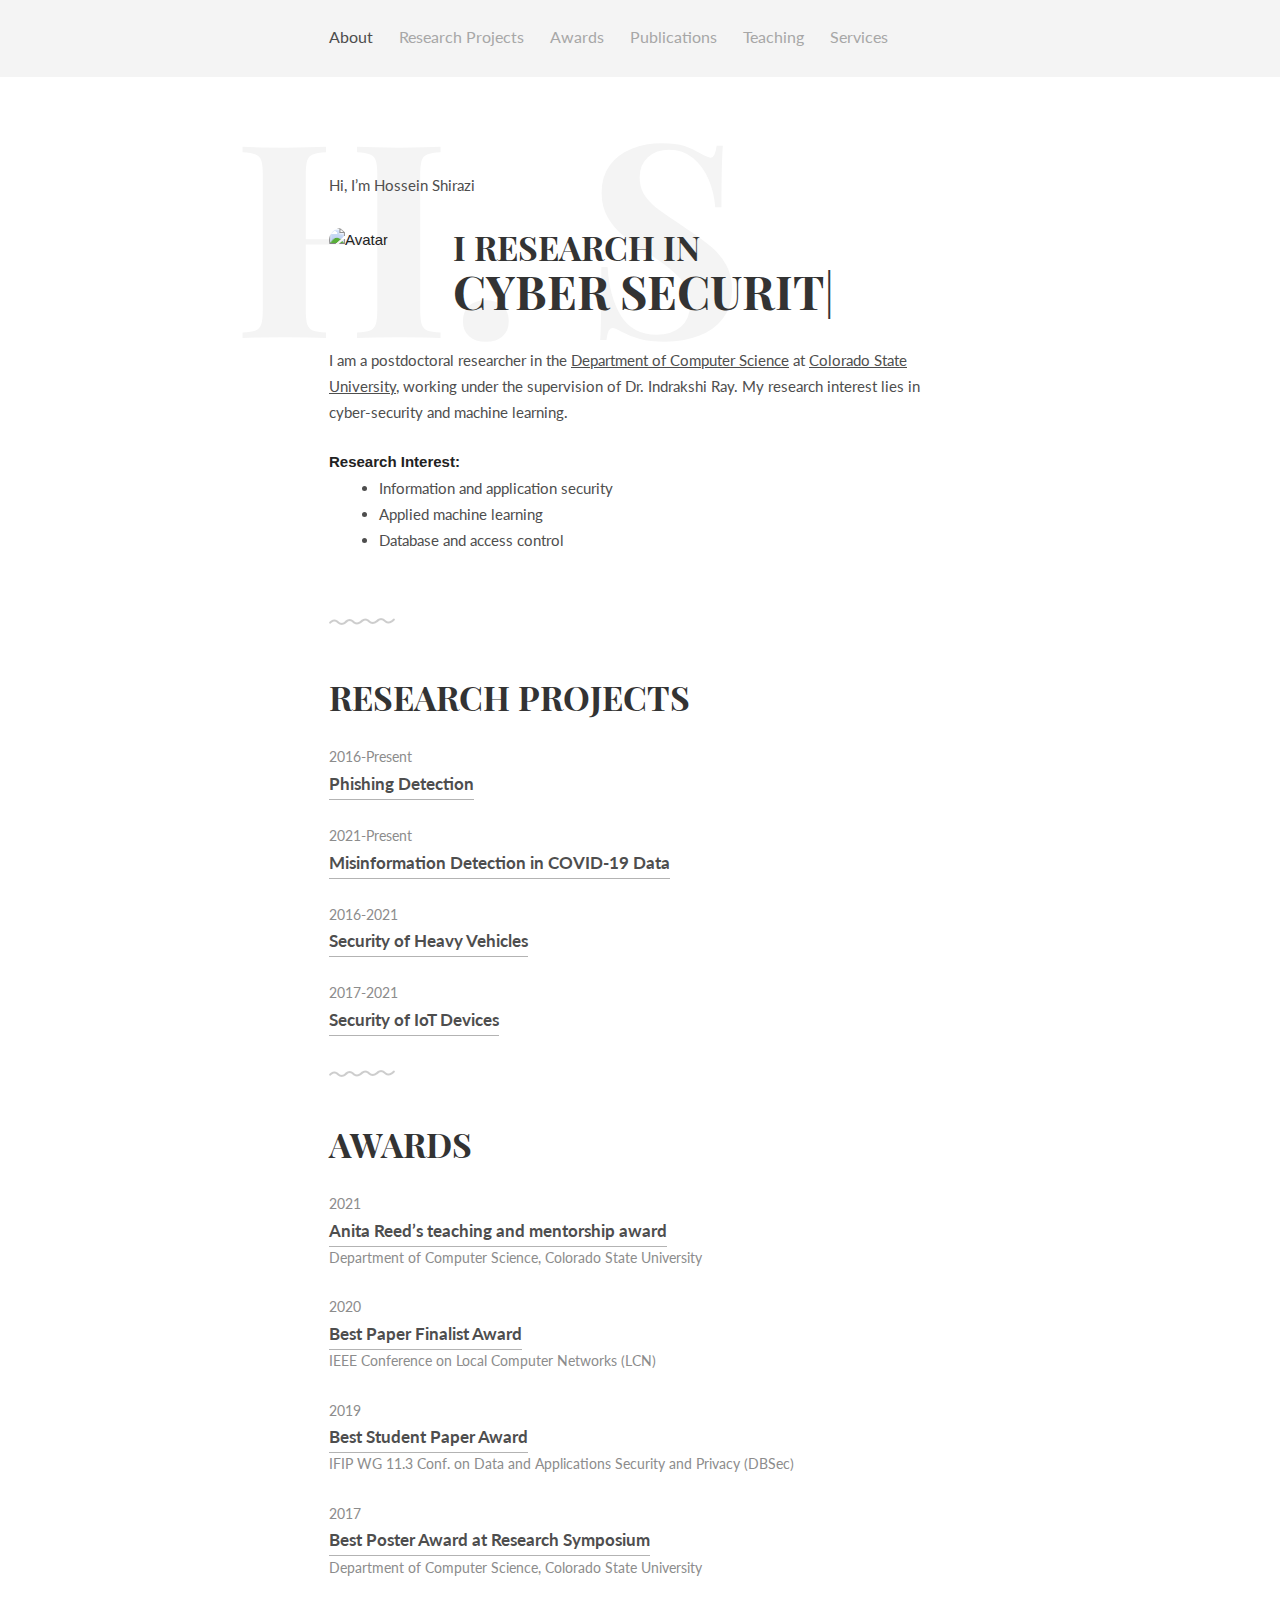
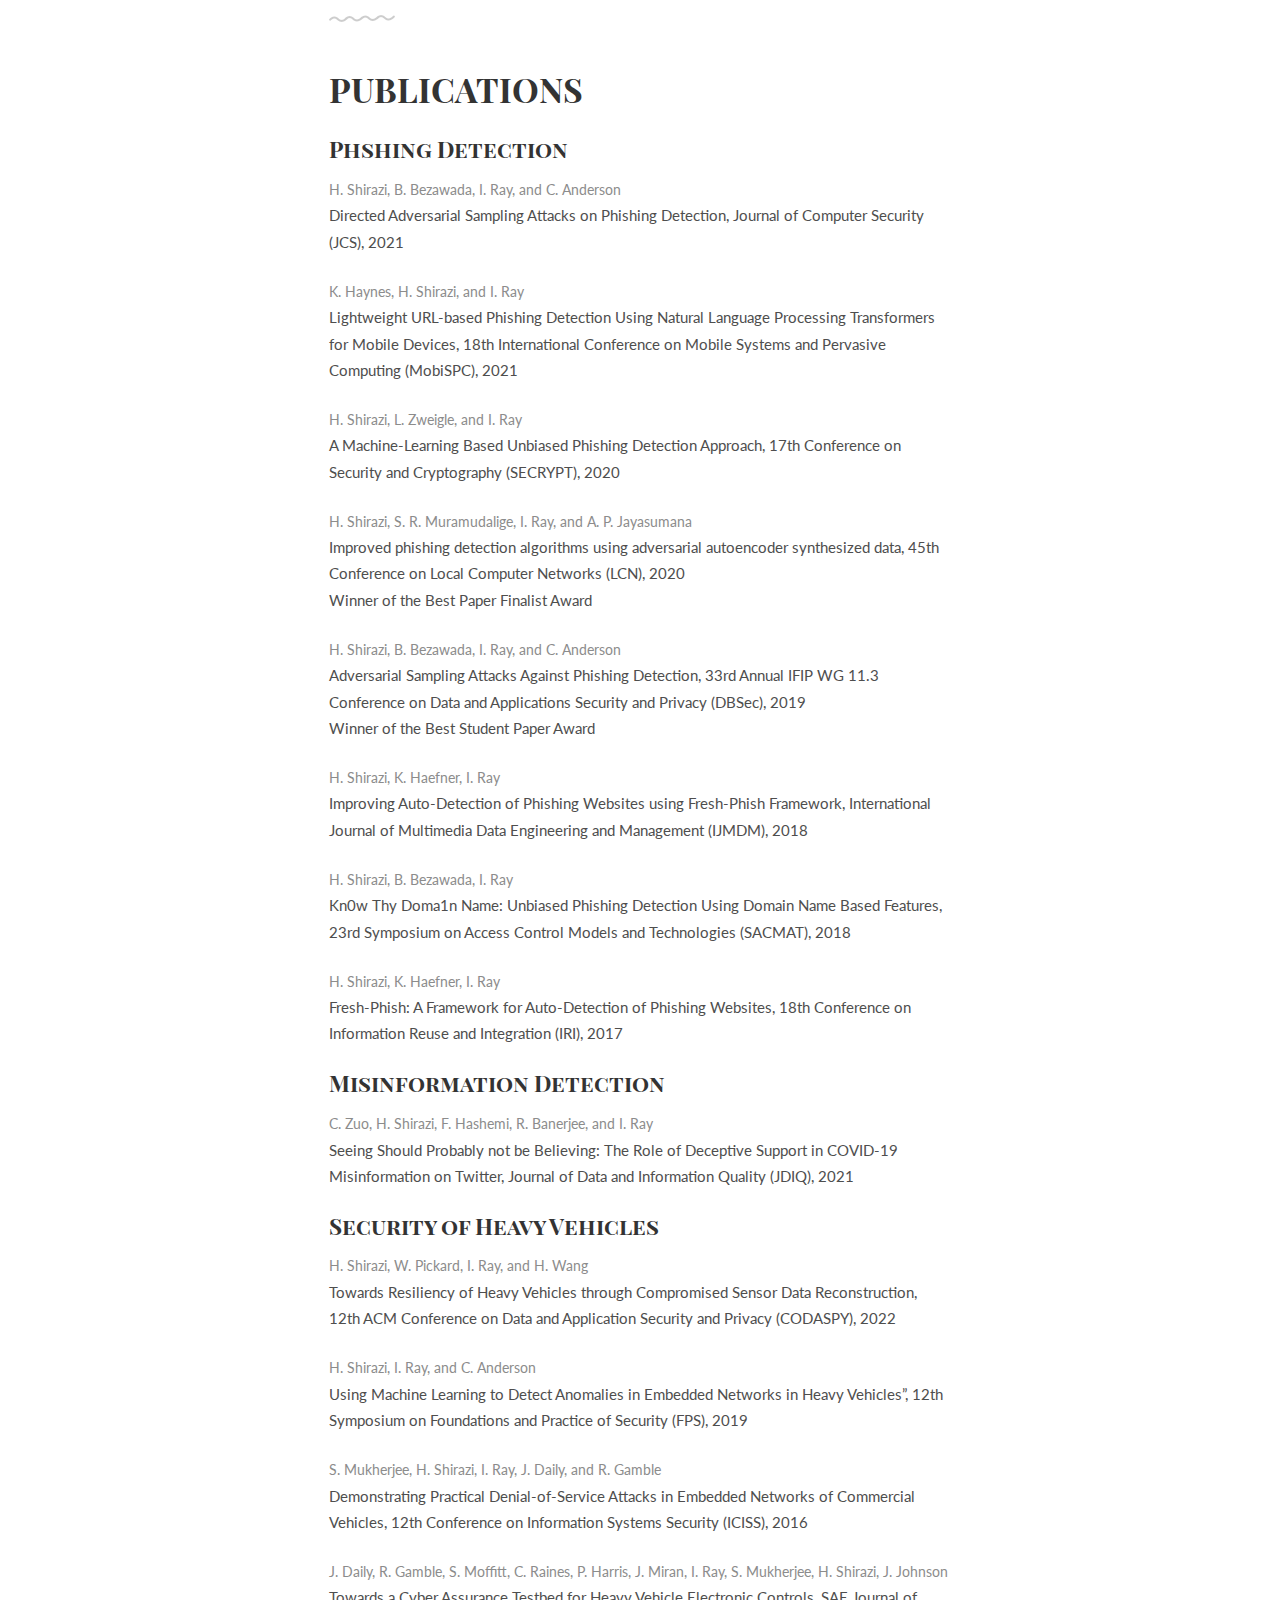
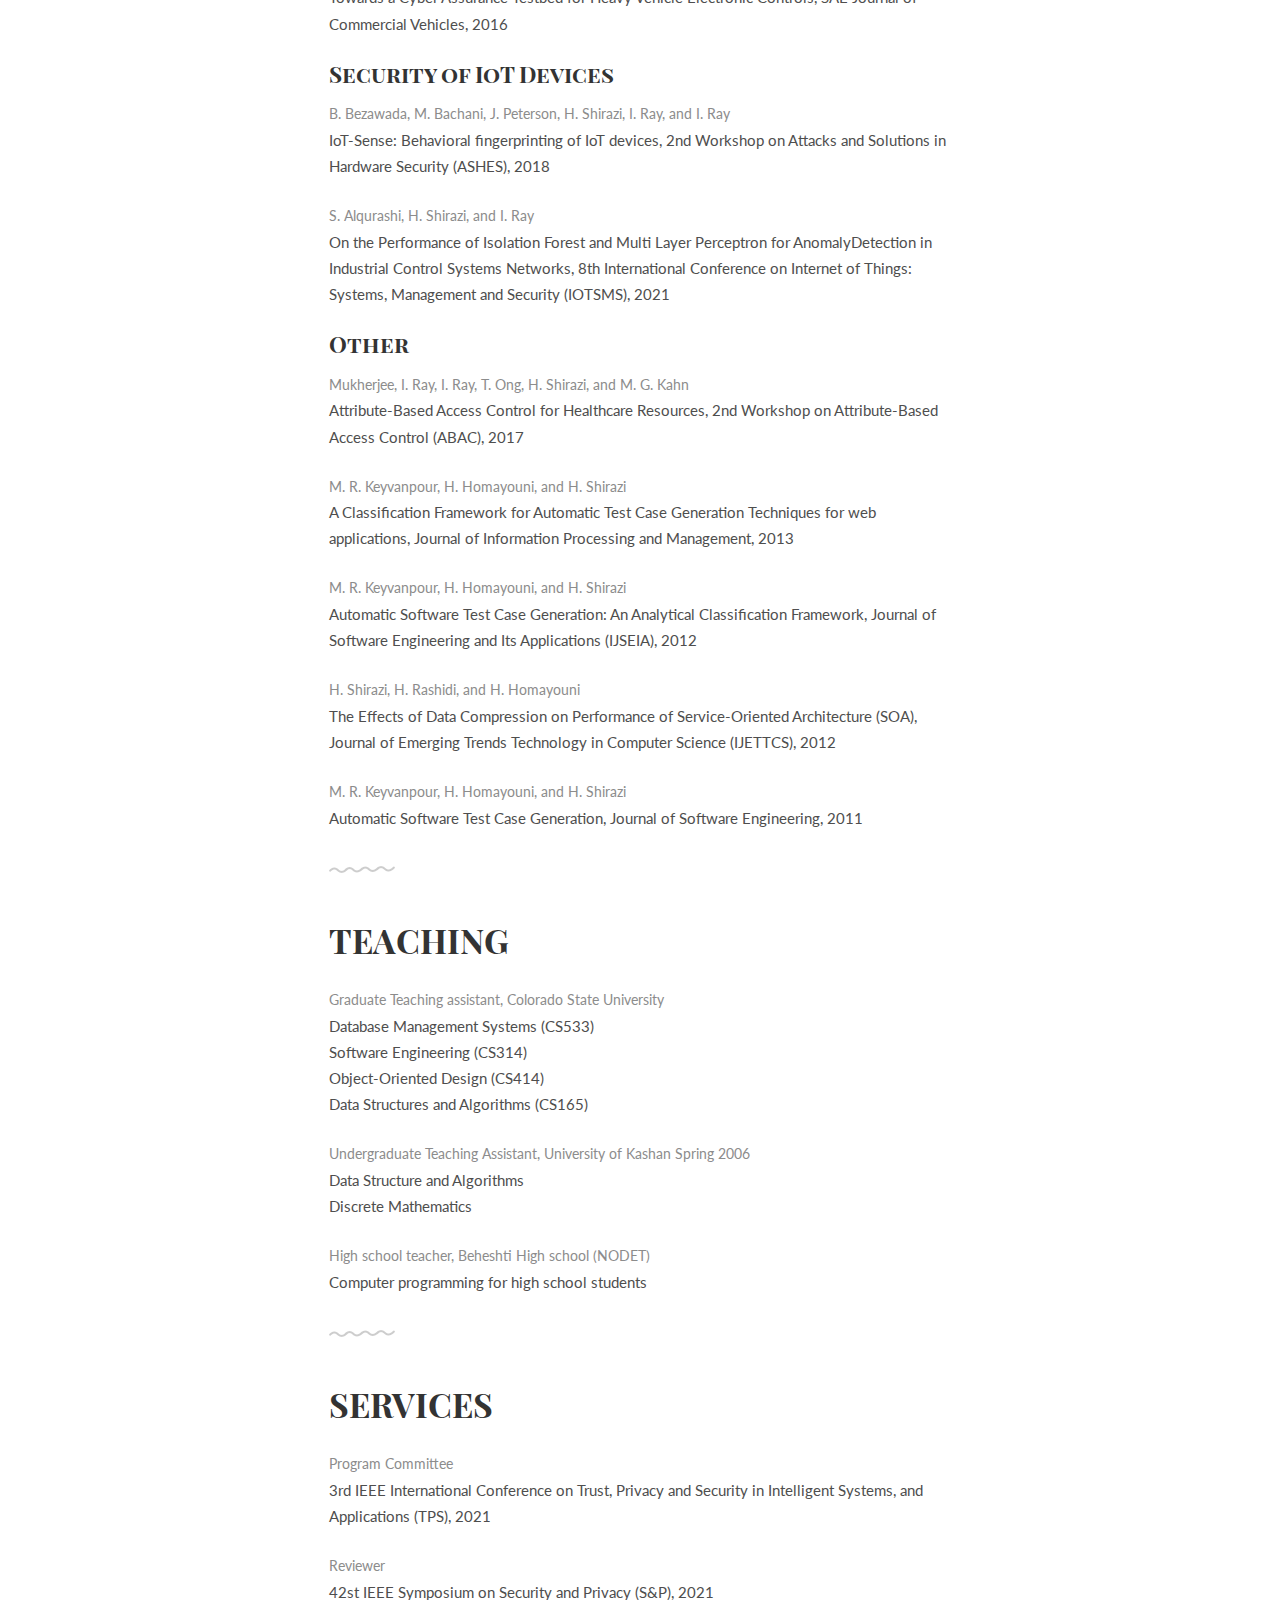
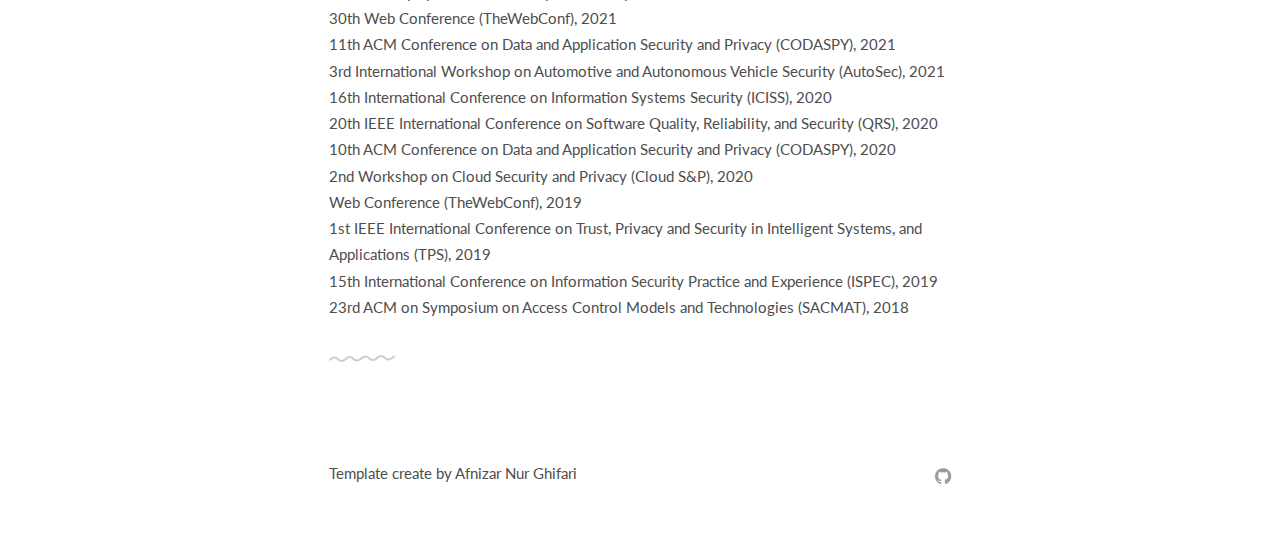
==== index.html @ 5364c08c "first commit" ====
<!DOCTYPE html>
<html>
<head>
    <title>Hossein Shirazi</title>
    <meta charset="utf-8" />
    <meta name="viewport" content="width=device-width, initial-scale=1">
    <meta name="description" content="Draco is free PSD &amp; HTML template by @afnizarnur">
    <meta name="author" content="">
    <meta name="viewport" content="width=device-width, initial-scale=1" />
    <link rel="stylesheet" href="css/kube.min.css" />
    <link rel="stylesheet" href="css/font-awesome.min.css" />
    <link rel="stylesheet" href="css/custom.min.css" />
    <link rel="shortcut icon" href="img/favicon.png" />
	<link href='https://fonts.googleapis.com/css?family=Playfair+Display+SC:700' rel='stylesheet' type='text/css'>
	<link href='https://fonts.googleapis.com/css?family=Lato:400,700' rel='stylesheet' type='text/css'>
	<style>
		.intro h1:before {
			/* Edit this with your name or anything else */
			content: 'H. S';
		}
	</style>
</head>
<body>
	<!-- Navigation -->
	<div class="main-nav">
		<div class="container">
			<header class="group top-nav">
				<div class="navigation-toggle" data-tools="navigation-toggle" data-target="#navbar-1">
				    <span class="logo">DRACO</span>
				</div>
			    <nav id="navbar-1" class="navbar item-nav">
				    <ul>
				        <li class="active"><a href="#about">About</a></li>
				        <li><a href="#research">Research Projects</a></li>
						<li><a href="#awards">Awards</a></li>
				        <li><a href="#publications">Publications</a></li>
						<li><a href="#teaching">Teaching</a></li>
				        <li><a href="#services">Services</a></li>
				    </ul>
				</nav>
			</header>
		</div>
	</div>

	<!-- Introduction -->
	<div class="intro section" id="about">
		<div class="container">
			<p>Hi, I’m Hossein Shirazi</p>
			<div class="units-row units-split wrap">
				<div class="unit-20">
					<img src="img/ava.jpg" alt="Avatar">
				</div>
				<div class="unit-80">
					<h1>I research in<br><span id="typed"></span></h1>
				</div>
				<p> I am a postdoctoral researcher in the <a href="https://compsci.colostate.edu/" target="_blank">Department of  Computer Science</a> at <a href="https://www.colostate.edu/" target="_blank">Colorado State University</a>, working under the supervision of Dr. Indrakshi Ray. My research interest lies in cyber-security and machine learning. </p>
				<b>Research Interest:  </b>
				<ul>
					<li>Information and application security</li>
					<li>Applied machine learning</li>
					<li>Database and access control</li>
				</ul>
			</div>
		</div>
	</div>
	
	<!-- Work Experience -->
	<div class="work section second" id="research">
		<div class="container">
			<h1>Research Projects</h1>
			<ul class="work-list">
				<li>2016-Present</li>
				<li><a>Phishing Detection</a></li>
			</ul>
			<ul class="work-list">
				<li>2021-Present</li>
				<li><a>Misinformation Detection in COVID-19 Data</a></li>
			</ul>
			<ul class="work-list">
				<li>2016-2021</li>
				<li><a>Security of Heavy Vehicles</a></li>
			</ul>
			<ul class="work-list">
				<li>2017-2021</li>
				<li><a>Security of IoT Devices</a></li>
			</ul>
		</div>
	</div>


	<!-- Work Experience -->
	<div class="work section second" id="awards">
		<div class="container">
		
			<h1>Awards</h1>
			<ul class="work-list">
				<li>2021</li>
				<li><a href="#">Anita Reed’s teaching and mentorship award</a></li>
				<li>Department of Computer Science, Colorado State University</li>
			</ul>
			<ul class="work-list">
				<li>2020</li>
				<li><a>Best Paper Finalist Award</a></li>
				<li>IEEE Conference on Local Computer Networks (LCN)</li>
			</ul>

			<ul class="work-list">
				<li>2019</li>
				<li><a>Best Student Paper Award</a></li>
				<li>IFIP WG 11.3 Conf. on Data and Applications Security and Privacy (DBSec)</li>
			</ul>
			<ul class="work-list">
				<li>2017</li>
				<li><a>Best Poster Award at Research Symposium</a></li>
				<li>Department of Computer Science, Colorado State University</li>
			</ul>
		</div>
	</div>

	<!-- Award & Achievements -->
	<div class="award section second" id="publications">
		<div class="container">
			<h1>Publications</h1>
			<h2>Phshing Detection</h2>
			<ul class="award-list list-flat">
			
			<ul class="award-list list-flat">
				<li>H. Shirazi, B. Bezawada, I. Ray, and C. Anderson</li>
				<li>Directed Adversarial Sampling Attacks on Phishing Detection, Journal of Computer Security (JCS), 2021</li>
			</ul>
			<p> </p>
			<ul class="award-list list-flat">
				<li>K. Haynes, H. Shirazi, and I. Ray</li>
				<li>Lightweight URL-based Phishing Detection Using Natural Language Processing Transformers for Mobile Devices, 18th International Conference on Mobile Systems and Pervasive Computing (MobiSPC), 2021</li>
			</ul>
			<p> </p>
			<ul class="award-list list-flat">
				<li>H. Shirazi, L. Zweigle, and I. Ray</li>
				<li>A Machine-Learning Based Unbiased Phishing Detection Approach, 17th Conference on Security and Cryptography (SECRYPT), 2020</li>
			</ul>
			<p> </p>
			<ul class="award-list list-flat">
				<li>H. Shirazi, S. R. Muramudalige, I. Ray, and A. P. Jayasumana</li>
				<li>Improved phishing detection algorithms using adversarial autoencoder synthesized data, 45th Conference on Local Computer Networks (LCN), 2020</li>
				<li>Winner of the Best Paper Finalist Award</li>
			</ul>
			<p> </p>
			<ul class="award-list list-flat">
				<li>H. Shirazi, B. Bezawada, I. Ray, and C. Anderson</li>
				<li>Adversarial Sampling Attacks Against Phishing Detection, 33rd Annual IFIP WG 11.3 Conference on Data and Applications Security and Privacy (DBSec), 2019</li>
				<li>Winner of the Best Student Paper Award<li>
			</ul>
			<p> </p>
			<ul class="award-list list-flat">
				<li>H. Shirazi, K. Haefner, I. Ray</li>
				<li>Improving Auto-Detection of Phishing Websites using Fresh-Phish Framework, International Journal of Multimedia Data Engineering and Management (IJMDM), 2018</li>
			</ul>
			<p> </p>
			
			<ul class="award-list list-flat">
				<li>H. Shirazi, B. Bezawada, I. Ray</li>
				<li>Kn0w Thy Doma1n Name: Unbiased Phishing Detection Using Domain Name Based Features, 23rd Symposium on Access Control Models and Technologies (SACMAT), 2018</li>
			</ul>
			<p> </p>
			
			<ul class="award-list list-flat">
				<li>H. Shirazi, K. Haefner, I. Ray</li>
				<li>Fresh-Phish: A Framework for Auto-Detection of Phishing Websites, 18th Conference on Information Reuse and Integration (IRI), 2017</li>
			</ul>
			
			
			<p></p>
			
			<h2>Misinformation Detection</h2>
			<ul class="award-list list-flat">
			
			<ul class="award-list list-flat">
				<li>C. Zuo, H. Shirazi, F. Hashemi, R. Banerjee, and I. Ray</li>
				<li>Seeing Should Probably not be Believing: The Role of Deceptive Support in COVID-19 Misinformation on Twitter, Journal of Data and Information Quality (JDIQ), 2021</li>
			</ul>
			
			
			<p></p>
			<h2>Security of Heavy Vehicles</h2>
			<ul class="award-list list-flat">
			
			<ul class="award-list list-flat">
				<li>H. Shirazi, W. Pickard, I. Ray, and H. Wang</li>
				<li>Towards Resiliency of Heavy Vehicles through Compromised Sensor Data Reconstruction, 12th ACM Conference on Data and Application Security and Privacy (CODASPY), 2022</li>
			</ul>
			<p></p>
			<ul class="award-list list-flat">
				<li>H. Shirazi, I. Ray, and C. Anderson</li>
				<li>Using Machine Learning to Detect Anomalies in Embedded Networks in Heavy Vehicles”, 12th Symposium on Foundations and Practice of Security (FPS), 2019</li>
			</ul>
			<p></p>
			<ul class="award-list list-flat">
				<li>S. Mukherjee, H. Shirazi, I. Ray, J. Daily, and R. Gamble</li>
				<li>Demonstrating Practical Denial-of-Service Attacks in Embedded Networks of Commercial Vehicles, 12th Conference on Information Systems Security (ICISS), 2016</li>
			</ul>
			<p></p>
			<ul class="award-list list-flat">
				<li>J. Daily, R. Gamble, S. Moffitt, C. Raines, P. Harris, J. Miran, I. Ray, S. Mukherjee, H. Shirazi, J. Johnson</li>
				<li>Towards a Cyber Assurance Testbed for Heavy Vehicle Electronic Controls, SAE Journal of Commercial Vehicles, 2016</li>
			</ul>
			
			<p></p>
			<h2>Security of IoT Devices</h2>
			<ul class="award-list list-flat">
			
			<ul class="award-list list-flat">
				<li>B. Bezawada, M. Bachani, J. Peterson, H. Shirazi, I. Ray, and I. Ray</li>
				<li>IoT-Sense: Behavioral fingerprinting of IoT devices, 2nd Workshop on Attacks and Solutions in Hardware Security (ASHES), 2018</li>
			</ul>
			<p></p>
			
			
			<ul class="award-list list-flat">
				<li>S. Alqurashi, H. Shirazi, and I. Ray</li>
				<li>On the Performance of Isolation Forest and Multi Layer Perceptron for AnomalyDetection in Industrial Control Systems Networks, 8th International Conference on Internet of Things: Systems, Management and Security (IOTSMS), 2021</li>
			</ul>
			<p></p>
			
			
			
			<p></p>
			<h2>Other</h2> 
			
			<ul class="award-list list-flat">
				<li>Mukherjee, I. Ray, I. Ray, T. Ong, H. Shirazi, and M. G. Kahn</li>
				<li>Attribute-Based Access Control for Healthcare Resources, 2nd Workshop on Attribute-Based Access Control (ABAC), 2017</li>
			</ul>
			<p></p>
			

			<ul class="award-list list-flat">
				<li>M. R. Keyvanpour, H. Homayouni, and H. Shirazi</li>
				<li>A Classification Framework for Automatic Test Case Generation Techniques for web applications, Journal of Information Processing and Management, 2013</li>
			</ul>
			<p></p>
			
			<ul class="award-list list-flat">
				<li>M. R. Keyvanpour, H. Homayouni, and H. Shirazi</li>
				<li>Automatic Software Test Case Generation: An Analytical Classification Framework, Journal of Software Engineering and Its Applications (IJSEIA), 2012</li>
			</ul>
			<p></p>
			
			
			<ul class="award-list list-flat">
				<li>H. Shirazi, H. Rashidi, and H. Homayouni</li>
				<li>The Effects of Data Compression on Performance of Service-Oriented Architecture (SOA), Journal of Emerging Trends Technology in Computer Science (IJETTCS), 2012</li>
			</ul>
			<p></p>
			
			
			<ul class="award-list list-flat">
				<li>M. R. Keyvanpour, H. Homayouni, and H. Shirazi</li></li>
				<li>Automatic Software Test Case Generation, Journal of Software Engineering, 2011</li>
			</ul>
		
			
		</div>
	</div>
	
	
	<!-- Teaching -->
	<div class="skills section second" id="teaching">
		<div class="container">
			<h1>Teaching</h1>
			<ul class="skill-list list-flat">
				<li>Graduate Teaching assistant, Colorado State University </li>
				<li>Database Management Systems (CS533)</li>
				<li>Software Engineering (CS314)</li>
				<li>Object-Oriented Design (CS414)</li>
				<li>Data Structures and Algorithms (CS165)</li>

				
			</ul>
			<ul class="skill-list list-flat">
				<li>Undergraduate Teaching Assistant, University of Kashan Spring 2006 </li>
				<li>Data Structure and Algorithms </li>
				<li>Discrete Mathematics</li>
			</ul>
			
			<ul class="skill-list list-flat">
				<li>High school teacher, Beheshti High school (NODET) </li>
				<li>Computer programming for high school students</li>
			</ul>
		</div>
	</div>
	
	
	<!-- Teaching -->
	<div class="skills section second" id="services">
		<div class="container">
		
			<h1>Services</h1>
			<ul class="skill-list list-flat">
				<li>Program Committee</li>
				<li>3rd IEEE International Conference on Trust, Privacy and Security in Intelligent Systems, and Applications (TPS), 2021</li>
			</ul>
			
			<ul class="skill-list list-flat">
				<li> Reviewer </li>
				<li>42st IEEE Symposium on Security and Privacy (S&P), 2021</li>
				<li>30th Web Conference (TheWebConf), 2021</li>
				<li>11th ACM Conference on Data and Application Security and Privacy (CODASPY), 2021</li>
				<li>3rd International Workshop on Automotive and Autonomous Vehicle Security (AutoSec), 2021</li>
				<li>16th International Conference on Information Systems Security (ICISS), 2020</li>
				<li>20th IEEE International Conference on Software Quality, Reliability, and Security (QRS), 2020</li>
				<li>10th ACM Conference on Data and Application Security and Privacy (CODASPY), 2020</li>
				<li>2nd Workshop on Cloud Security and Privacy (Cloud S&P), 2020</li>
				<li>Web Conference (TheWebConf), 2019</li>
				<li>1st IEEE International Conference on Trust, Privacy and Security in Intelligent Systems, and Applications (TPS), 2019</li>
				<li>15th International Conference on Information Security Practice and Experience (ISPEC), 2019</li>
				<li>23rd ACM on Symposium on Access Control Models and Technologies (SACMAT), 2018</li>
			</ul>
			
		</div>
	</div>



	<footer>
		<div class="container">
			<div class="units-row">
			    <div class="unit-50">
			    	<p>Template create by Afnizar Nur Ghifari</p>
			    </div>
			    <div class="unit-50">
					<ul class="social list-flat right">
						<li><a href="https://github.com/afnizarnur/draco"><i class="fa fa-github"></i></a></li>
					</ul>
			    </div>
				

			</div>
			
		</div>
	</footer>

	<!-- Javascript -->
	<script src="js/jquery.min.js"></script>
	<script src="js/typed.min.js"></script>
    <script src="js/kube.min.js"></script>
    <script src="js/site.js"></script>
    <script>
		function newTyped(){}$(function(){$("#typed").typed({
		// Change to edit type effect
		strings: ["Cyber Security", "Deep Learning"],

		typeSpeed:10,backDelay:700,contentType:"html",loop:!0,resetCallback:function(){newTyped()}}),$(".reset").click(function(){$("#typed").typed("reset")})});
    </script>
</body>
</html>
---- css/kube.min.css ----
*,*:before,*:after{-webkit-box-sizing:border-box;-moz-box-sizing:border-box;box-sizing:border-box}html{font-family:sans-serif;-ms-text-size-adjust:100%;-webkit-text-size-adjust:100%}html,body,div,span,object,iframe,p,blockquote,pre,a,abbr,acronym,address,big,cite,code,del,dfn,em,img,ins,kbd,q,s,samp,small,strike,strong,sub,sup,tt,var,b,u,i,center,dl,dt,dd,ol,ul,li,fieldset,form,label,legend,table,caption,tbody,tfoot,thead,tr,th,td,article,aside,canvas,details,embed,figure,figcaption,footer,header,hgroup,menu,nav,output,ruby,section,summary,time,mark,audio,video,h1,h2,h3,h4,h5,h6{margin:0;padding:0;border:0;outline:0;font-size:100%;vertical-align:baseline;background:transparent}a:active,a:hover{outline:0}article,aside,details,figcaption,figure,footer,header,hgroup,main,nav,section,embed,object,iframe,audio,video,canvas,progress,meter,output,textarea{display:block}audio:not([controls]){display:none;height:0}blockquote,q{quotes:none}blockquote p:before,blockquote p:after,q:before,q:after{content:'';content:none}table{border-collapse:collapse;border-spacing:0}caption,th,td{text-align:left;vertical-align:top}thead th,thead td{font-weight:bold;vertical-align:bottom}a img,th img,td img{vertical-align:top}button,input,select,textarea{margin:0}textarea{overflow:auto;vertical-align:top;resize:vertical}button{width:auto;overflow:visible}input[type="reset"],input[type="submit"],input[type="file"],input[type="radio"],input[type="checkbox"],select,button{cursor:pointer}input[type="radio"],input[type="checkbox"]{font-size:110%;position:relative;top:-1px;margin-right:3px}input[type="search"]{-webkit-appearance:textfield}input[type="search"]::-webkit-search-decoration,input[type="search"]::-webkit-search-cancel-button{-webkit-appearance:none}hr{display:block;height:1px;border:0;border-top:1px solid #ddd}img,video,audio,embed,object{max-width:100%}img,video,embed,object{height:auto}embed,object{height:100%}img{vertical-align:middle;-ms-interpolation-mode:bicubic}body{font-family:"Helvetica Neue",Helvetica,Tahoma,sans-serif;font-size:.9375em;line-height:1.65em;background:#fff;color:#222}a{color:#134da5}a:focus,a:hover{color:#de2c3b}h1,h2,h3,h4,h5,h6,.h1,.h2,.h3,.h4,.h5,.h6{font-family:"Helvetica Neue",Helvetica,Tahoma,sans-serif;font-weight:bold;color:#000;text-rendering:optimizeLegibility;margin:0 0 .5em 0}h1,.h1,h2,.h2{line-height:1.1}h3,.h3,h4,.h4{line-height:1.3}h1,.h1{font-size:2.25em}h2,.h2{font-size:1.5em;margin-bottom:.7em}h3,.h3{font-size:1.3125em}h4,.h4{font-size:1.125em}h5,.h5{font-size:1em}h6,.h6{font-size:.75em;text-transform:uppercase}.lead{font-size:1.3125em;line-height:1.5;margin-bottom:1.0999999999999999em}p,ul,ol,dl,dd,dt,blockquote,td,th{line-height:1.65em}ul,ol,ul ul,ol ol,ul ol,ol ul{margin:0 0 0 3.3em}ul li,ol li{text-align:left}ol ol li{list-style-type:lower-alpha}ol ol ol li{list-style-type:lower-roman}p,ul,ol,dl,blockquote,hr,pre,table,form,fieldset,figure,address{margin-bottom:1.65em}blockquote{position:relative;font-style:italic;font-size:1.125em;margin-left:2.4749999999999996em;padding-left:1.65em;border-left:2px solid #ddd}blockquote p{margin-bottom:.5em}blockquote small,cite{color:rgba(0,0,0,0.4);font-style:italic}small,blockquote cite{font-size:12.75px;line-height:1}address{font-style:normal}dl dt{font-weight:bold}dd{margin-left:1.65em}s,del{text-decoration:line-through}abbr[title],dfn[title]{border-bottom:1px dotted #0f0f0f;cursor:help}strong,b{font-weight:bold}em,i{font-style:italic}sub,sup{font-size:11.25px;line-height:0;position:relative}sup{top:-0.5em}sub{bottom:-0.25em}figcaption{margin:.3em 0;font-size:12.75px;font-style:italic}ins,u{text-decoration:underline}mark{background-color:#ffc800;color:#0f0f0f;text-decoration:none}pre,code,kbd,samp,var,output{font-size:90%;font-style:normal;font-family:Menlo,Monaco,Consolas,"Courier New",monospace}pre{margin-top:1.65em;font-size:100%;line-height:1.5;color:#222;overflow:auto}code,samp,kbd{padding:3px 6px 2px 6px;display:inline-block;line-height:1;border-radius:2px}code{background:#f4f4f4;border:1px solid #d4d4d4}pre code{font-size:100%;border:0;padding:0;background:0;line-height:1.65em}var{color:rgba(0,0,0,0.5)}samp{background:#d3e3fb;border:1px solid #b2cef8}kbd{background:#0f0f0f;color:rgba(255,255,255,0.85);white-space:nowrap}button:active,button:focus{outline:0}textarea,select{font-family:"Helvetica Neue",Helvetica,Tahoma,sans-serif;font-size:1em;box-shadow:none}textarea,select[multiple],select[multiple="multiple"]{padding:.3em .35em;line-height:1.35em;width:100%}input[type="text"],input[type="password"],input[type="email"],input[type="url"],input[type="phone"],input[type="tel"],input[type="number"],input[type="datetime"],input[type="date"],input[type="month"],input[type="color"],input[type="time"],input[type="search"],input[type="datetime-local"]{font-family:"Helvetica Neue",Helvetica,Tahoma,sans-serif;font-size:1em;box-shadow:none;padding:.3em .35em;line-height:1.65em;border-radius:0;outline:0}select[multiple],select[multiple="multiple"],textarea,input[type="text"],input[type="password"],input[type="email"],input[type="url"],input[type="phone"],input[type="tel"],input[type="number"],input[type="datetime"],input[type="date"],input[type="month"],input[type="color"],input[type="time"],input[type="search"],input[type="datetime-local"]{background:#fff;border:1px solid #ccc;position:relative;z-index:2;-webkit-appearance:none}textarea[disabled],input[type="text"][disabled],input[type="password"][disabled],input[type="email"][disabled],input[type="url"][disabled],input[type="phone"][disabled],input[type="tel"][disabled],input[type="number"][disabled],input[type="datetime"][disabled],input[type="date"][disabled],input[type="month"][disabled],input[type="color"][disabled],input[type="time"][disabled],input[type="search"][disabled],input[type="datetime-local"][disabled]{resize:none;color:rgba(0,0,0,0.5)}select[disabled],input[type="checkbox"][disabled],input[type="radio"][disabled]{cursor:default}input::-moz-focus-inner,button::-moz-focus-inner{border:0;padding:0}input[type="range"]{position:relative;top:3px}select{margin-bottom:0!important}fieldset{padding:1.65em;margin-bottom:1.65em;border:1px solid #ccc}fieldset *:last-child{margin-bottom:0!important}legend{font-weight:bold;padding:0 1em;margin-left:-1em}table{max-width:100%;width:100%;empty-cells:show}table caption{text-transform:uppercase;padding:0 1.0999999999999999em;color:rgba(0,0,0,0.4);font-size:12.75px}table th,table td{border-bottom:1px solid #eee;padding:.825em 1.0999999999999999em}table tfoot th,table tfoot td{color:rgba(0,0,0,0.4)}.units-container:after,.units-row:after{content:"";display:table;clear:both}.units-container:after,.units-row:after{content:"";display:table;clear:both}.units-container{padding-top:1px;margin-top:-1px}.units-row{margin-bottom:1.65em}.width-100,.unit-100{width:100%}.width-90,.unit-90{width:90%}.width-80,.unit-80{width:80%}.width-75,.unit-75{width:75%}.width-70,.unit-70{width:70%}.width-66,.unit-66{width:66.6%}.width-65,.unit-65{width:65%}.width-60,.unit-60{width:60%}.width-50,.unit-50{width:50%}.width-40,.unit-40{width:40%}.width-35,.unit-35{width:35%}.width-33,.unit-33{width:33.3%}.width-30,.unit-30{width:30%}.width-25,.unit-25{width:25%}.width-20,.unit-20{width:20%}.width-10,.unit-10{width:10%}.units-row .unit-90,.units-row .unit-80,.units-row .unit-75,.units-row .unit-70,.units-row .unit-66,.units-row .unit-65,.units-row .unit-60,.units-row .unit-50,.units-row .unit-40,.units-row .unit-35,.units-row .unit-33,.units-row .unit-30,.units-row .unit-25,.units-row .unit-20,.units-row .unit-10{float:left;margin-left:3%}.units-row .unit-90:first-child,.units-row .unit-80:first-child,.units-row .unit-75:first-child,.units-row .unit-70:first-child,.units-row .unit-66:first-child,.units-row .unit-65:first-child,.units-row .unit-60:first-child,.units-row .unit-50:first-child,.units-row .unit-40:first-child,.units-row .unit-35:first-child,.units-row .unit-33:first-child,.units-row .unit-30:first-child,.units-row .unit-25:first-child,.units-row .unit-20:first-child,.units-row .unit-10:first-child{margin-left:0}.units-row .unit-90{width:89.7%}.units-row .unit-80{width:79.4%}.units-row .unit-75{width:74.25%}.units-row .unit-70{width:69.1%}.units-row .unit-66{width:65.66666666666666%}.units-row .unit-65{width:65.66666666666666%}.units-row .unit-60{width:58.800000000000004%}.units-row .unit-50{width:48.5%}.units-row .unit-40{width:38.2%}.units-row .unit-35{width:31.333333333333332%}.units-row .unit-33{width:31.333333333333332%}.units-row .unit-30{width:27.9%}.units-row .unit-25{width:22.75%}.units-row .unit-20{width:17.6%}.units-row .unit-10{width:7.3%}.unit-push-90,.unit-push-80,.unit-push-75,.unit-push-70,.unit-push-66,.unit-push-65,.unit-push-60,.unit-push-50,.unit-push-40,.unit-push-35,.unit-push-33,.unit-push-30,.unit-push-25,.unit-push-20,.unit-push-10{position:relative}.unit-push-90{left:92.7%}.unit-push-80{left:82.4%}.unit-push-75{left:77.25%}.unit-push-70{left:72.1%}.unit-push-66{left:68.66666666666666%}.unit-push-65{left:68.66666666666666%}.unit-push-60{left:61.800000000000004%}.unit-push-50{left:51.5%}.unit-push-40{left:41.2%}.unit-push-35{left:34.33333333333333%}.unit-push-33{left:34.33333333333333%}.unit-push-30{left:30.9%}.unit-push-25{left:25.75%}.unit-push-20{left:20.6%}.unit-push-10{left:10.3%}.units-row .unit-push-right{float:right}.units-row .unit-role-right{margin-left:3%;float:right}.units-row .unit-role-left{margin-left:0}.centered,.unit-centered{float:none!important;margin:0 auto!important}.unit-padding{padding:1.65em}.units-padding .unit-100,.units-padding .unit-90,.units-padding .unit-80,.units-padding .unit-75,.units-padding .unit-70,.units-padding .unit-66,.units-padding .unit-65,.units-padding .unit-60,.units-padding .unit-50,.units-padding .unit-40,.units-padding .unit-35,.units-padding .unit-33,.units-padding .unit-30,.units-padding .unit-25,.units-padding .unit-20,.units-padding .unit-10{padding:1.65em}.units-split .unit-90,.units-split .unit-80,.units-split .unit-75,.units-split .unit-70,.units-split .unit-66,.units-split .unit-65,.units-split .unit-60,.units-split .unit-50,.units-split .unit-40,.units-split .unit-35,.units-split .unit-33,.units-split .unit-30,.units-split .unit-25,.units-split .unit-20,.units-split .unit-10{margin-left:0}.units-split .unit-90{width:90%}.units-split .unit-80{width:80%}.units-split .unit-75{width:75%}.units-split .unit-70{width:70%}.units-split .unit-66{width:66.6%}.units-split .unit-65{width:65%}.units-split .unit-60{width:60%}.units-split .unit-50{width:50%}.units-split .unit-40{width:40%}.units-split .unit-35{width:35%}.units-split .unit-33{width:33.3%}.units-split .unit-30{width:30%}.units-split .unit-25{width:25%}.units-split .unit-20{width:20%}.units-split .unit-10{width:10%}.blocks-2,.blocks-3,.blocks-4,.blocks-5,.blocks-6{padding-left:0;list-style:none;margin-left:-3%}.blocks-2:after,.blocks-3:after,.blocks-4:after,.blocks-5:after,.blocks-6:after{content:"";display:table;clear:both}.blocks-2:after,.blocks-3:after,.blocks-4:after,.blocks-5:after,.blocks-6:after{content:"";display:table;clear:both}.blocks-2>li,.blocks-3>li,.blocks-4>li,.blocks-5>li,.blocks-6>li{height:auto;float:left;margin-bottom:1.65em;margin-left:3%}.blocks-2>li ul,.blocks-3>li ul,.blocks-4>li ul,.blocks-5>li ul,.blocks-6>li ul{list-style-type:disc}.blocks-2>li ul ul,.blocks-3>li ul ul,.blocks-4>li ul ul,.blocks-5>li ul ul,.blocks-6>li ul ul{list-style-type:circle}.blocks-2>li li,.blocks-3>li li,.blocks-4>li li,.blocks-5>li li,.blocks-6>li li{float:none;margin:0}.blocks-2>li{width:47%}.blocks-3>li{width:30.333333333333332%}.blocks-4>li{width:22%}.blocks-5>li{width:17%}.blocks-6>li{width:13.666666666666666%}.block-first{clear:both}table.table-bordered td,table.table-bordered th{border:1px solid #eee}table.table-simple td,table.table-simple th,table.table-simple caption{border:0;padding-left:0}table.table-flat td,table.table-flat th,table.table-flat caption{border:0;padding:0}table.table-stroked td,table.table-stroked th{border-bottom:1px solid #eee}table.table-stripped tbody tr:nth-child(odd) td{background:#f8f8f8}table.table-hovered tbody tr:hover td{background-color:#f4f4f4}.table-container{width:100%;overflow:auto;margin-bottom:1.65em}.table-container table{margin-bottom:0}.table-container::-webkit-scrollbar{-webkit-appearance:none;width:14px;height:14px}.table-container::-webkit-scrollbar-thumb{border-radius:8px;border:3px solid #fff;background-color:rgba(0,0,0,0.3)}.forms .btn,.forms input[type="submit"].btn,.forms button,.forms input[type="submit"],.forms input[type="reset"]{padding:.3625em 1.3em}.forms .btn-outline{padding:.3em 1.3em}.forms .btn-outline.bold{padding:.2375em 1.3em}.forms label{display:block;margin-bottom:1.0999999999999999em}.forms input[type="text"],.forms input[type="password"],.forms input[type="email"],.forms input[type="url"],.forms input[type="phone"],.forms input[type="tel"],.forms input[type="number"],.forms input[type="datetime"],.forms input[type="date"],.forms input[type="month"],.forms input[type="color"],.forms input[type="time"],.forms input[type="search"],.forms input[type="range"],.forms input[type="file"],.forms input[type="datetime-local"],.forms textarea,.forms select{display:block}.forms-inline input[type="text"],.forms-inline-list input[type="text"],.forms-inline input[type="password"],.forms-inline-list input[type="password"],.forms-inline input[type="email"],.forms-inline-list input[type="email"],.forms-inline input[type="url"],.forms-inline-list input[type="url"],.forms-inline input[type="phone"],.forms-inline-list input[type="phone"],.forms-inline input[type="tel"],.forms-inline-list input[type="tel"],.forms-inline input[type="number"],.forms-inline-list input[type="number"],.forms-inline input[type="datetime"],.forms-inline-list input[type="datetime"],.forms-inline input[type="date"],.forms-inline-list input[type="date"],.forms-inline input[type="month"],.forms-inline-list input[type="month"],.forms-inline input[type="color"],.forms-inline-list input[type="color"],.forms-inline input[type="time"],.forms-inline-list input[type="time"],.forms-inline input[type="search"],.forms-inline-list input[type="search"],.forms-inline input[type="range"],.forms-inline-list input[type="range"],.forms-inline input[type="file"],.forms-inline-list input[type="file"],.forms-inline input[type="datetime-local"],.forms-inline-list input[type="datetime-local"],.forms-inline textarea,.forms-inline-list textarea,.forms-inline select,.forms-inline-list select{display:inline-block}.forms-list,.forms-inline,.forms-inline-list{margin:0;padding:0;margin-bottom:1.0999999999999999em;list-style:none}.forms-list label,.forms-inline label,.forms-inline-list li,.forms-inline-list li label{display:inline-block;margin-bottom:0}.forms-inline-list li label{margin-right:.825em}.forms-inline-list li{margin-bottom:3px}.forms-list li{margin-bottom:6px}.forms-desc{margin-top:4px;color:rgba(0,0,0,0.4);font-size:12.75px;line-height:1.4em}input[type="text"],input[type="password"],input[type="email"],input[type="url"],input[type="phone"],input[type="tel"],input[type="number"],input[type="datetime"],input[type="date"],input[type="month"],input[type="color"],input[type="time"],input[type="search"],input[type="datetime-local"],textarea{-moz-transition:border ease .5s;transition:border ease .5s}.error,.success{font-weight:normal;font-size:12.75px}input.input-error,textarea.input-error,select.input-error,.input-error{border-color:#de2c3b;box-shadow:0 0 0 2px rgba(222,44,59,0.3),0 1px 2px rgba(0,0,0,0.2) inset}input.input-success,textarea.input-success,select.input-success,.input-success{border-color:#2c9f42;box-shadow:0 0 0 2px rgba(44,159,66,0.3),0 1px 2px rgba(0,0,0,0.2) inset}input.input-gray,textarea.input-gray,select.input-gray,.input-gray{border-color:#b3b6b7;box-shadow:0 0 0 2px rgba(179,182,183,0.4),0 1px 2px rgba(0,0,0,0.2) inset}input[type="text"]:focus,input[type="password"]:focus,input[type="email"]:focus,input[type="url"]:focus,input[type="phone"]:focus,input[type="tel"]:focus,input[type="number"]:focus,input[type="datetime"]:focus,input[type="date"]:focus,input[type="month"]:focus,input[type="color"]:focus,input[type="time"]:focus,input[type="search"]:focus,input[type="datetime-local"]:focus,textarea:focus{outline:0;border-color:#2575ed;box-shadow:0 0 0 2px rgba(37,117,237,0.3),0 1px 2px rgba(0,0,0,0.2) inset}input.input-search,input[type="search"]{padding-right:.5em;padding-left:.5em;margin-bottom:0;border-radius:15px}input.input-on-black{border:1px solid rgba(255,255,255,0.1);background:rgba(255,255,255,0.35)}input.input-on-black::-webkit-input-placeholder{color:rgba(255,255,255,0.6)}input.input-on-black::-moz-placeholder{color:rgba(255,255,255,0.6)}input.input-on-black:focus,input.input-on-black.active{border:1px solid #fff;background:#fff;box-shadow:none}input.input-on-black:focus::-webkit-input-placeholder,input.input-on-black.active::-webkit-input-placeholder{color:#aaa}input.input-on-black:focus::-moz-placeholder,input.input-on-black.active::-moz-placeholder{color:#aaa}input.input-big{font-size:18px}input.input-small{font-size:12.75px}input.input-smaller{font-size:11.25px}.input-groups{display:table!important}.input-groups input{width:100%}.input-groups input,.input-groups .input-append,.input-groups .input-prepend,.input-groups .btn-append{display:table-cell!important}.input-groups .btn-append,.input-groups .input-append,.input-groups .input-prepend{width:1%;vertical-align:middle}.input-groups .input-append,.input-groups .input-prepend{background-color:#f4f4f4;border:1px solid #d4d4d4;margin:0;padding:.45em .75em .15em .75em;color:rgba(0,0,0,0.6);line-height:1.65em;font-size:12.75px;white-space:nowrap}.input-groups .input-prepend{border-right:0}.input-groups .input-append{position:relative;z-index:1;border-left:none}.input-groups .btn-append .btn{display:block;height:auto;border-radius:0 2px 2px 0}.navbar{font-size:105%;margin-bottom:1.65em}.navbar:after{content:"";display:table;clear:both}.navbar:after{content:"";display:table;clear:both}.navbar.navbar-left{float:left}.navbar.navbar-right{float:right}.navbar ul{list-style:none;margin:0}.navbar ul:after{content:"";display:table;clear:both}.navbar ul:after{content:"";display:table;clear:both}.navbar li{float:left;margin-right:1.65em}.navbar.navbar-right li{margin-right:0;margin-left:1.65em}.navbar a,.navbar span{display:block;text-decoration:none}.navbar a:hover{color:#de2c3b;text-decoration:underline}.navbar li.active a,.navbar span{text-decoration:none;cursor:text;color:rgba(0,0,0,0.4)}.navigation-toggle{display:none;text-transform:uppercase;position:relative;color:#0f0f0f;background-color:#fff}.navigation-toggle:after{position:absolute;z-index:1;top:50%;margin-top:-12px;left:10px;content:"\2630";font-size:24px;line-height:1}.navigation-toggle.navigation-toggle-black{background-color:#0f0f0f;color:#fff}.navigation-toggle.navigation-toggle-show{margin-bottom:1.65em}.navigation-toggle span{position:relative;z-index:2;cursor:pointer;display:block;padding:10px 20px 10px 40px}.navigation-fixed{position:fixed;top:0;left:0;z-index:101}.navbar-pills a,.navbar-pills span{padding:.825em 1.65em}.navbar-pills a:hover{color:#0f0f0f;background:#eee}.navbar-pills li.active a,.navbar-pills span{text-decoration:none;cursor:text;color:rgba(0,0,0,0.4);background:#eee}.navbar-pills li{margin-right:1px}.navbar-pills.navbar-right li{margin-left:1px}.fullwidth ul{width:100%}.fullwidth li{float:none!important;margin:0;display:table-cell;width:1%;text-align:center}.fullwidth li a,.fullwidth li span{display:block}.nav{margin-bottom:1.65em}.nav ul{list-style:none;margin:0}.nav ul li ul{margin-left:2em;font-size:.95em}.nav a,.nav span{display:block;padding:.5em 0}.nav a{color:#0f0f0f;text-decoration:none}.nav a:hover{color:#de2c3b;text-decoration:underline}.nav li.active a,.nav span{text-decoration:none;cursor:text;color:rgba(0,0,0,0.4)}.nav i.fa{width:1.65em}.nav-stacked li{margin-bottom:1px}.nav-stacked a,.nav-stacked span{padding:.6em .7em}.nav-stacked a{background:#f6f6f6}.nav-stacked a:hover{color:#000;background:#eee}.nav-stacked li.active a,.nav-stacked span{background:#fff;text-decoration:none;cursor:text;color:rgba(0,0,0,0.3)}.nav-stats li{position:relative}.nav-stats a,.nav-stats span{padding-right:50px}.nav-stats sup,.nav-stats .badge{position:absolute;top:50%;right:0}.nav-stats sup{color:rgba(0,0,0,0.4)}.nav-stats .badge{margin-top:-8px}.nav-tabs{border-bottom:1px solid #e3e3e3;margin-bottom:1.65em}.nav-tabs:after{content:"";display:table;clear:both}.nav-tabs:after{content:"";display:table;clear:both}.nav-tabs ul{list-style:none;margin:0}.nav-tabs li{float:left;margin-right:2px}.nav-tabs a,.nav-tabs span{display:block;line-height:1;padding:.825em 1.65em;border:1px solid transparent}.nav-tabs a{color:rgba(0,0,0,0.5);text-decoration:none}.nav-tabs a:focus,.nav-tabs a:hover{color:#0f0f0f;text-decoration:underline;background-color:#eee}.nav-tabs li.active a,.nav-tabs span{color:#0f0f0f;background:#fff;position:relative;border:1px solid #ddd;border-bottom:1px solid #fff;bottom:-1px;cursor:default;text-decoration:none}.breadcrumbs{margin-bottom:1.65em}.breadcrumbs:after{content:"";display:table;clear:both}.breadcrumbs:after{content:"";display:table;clear:both}.breadcrumbs ul{font-size:.9em;color:rgba(0,0,0,0.4);list-style:none;margin:0}.breadcrumbs ul:after{content:"";display:table;clear:both}.breadcrumbs ul:after{content:"";display:table;clear:both}.breadcrumbs li{float:left;margin-right:5px}.breadcrumbs li+li:before{content:" > ";color:#aaa;font-size:12px;margin:0 7px 0 5px;position:relative;top:-1px}.breadcrumbs.breadcrumbs-path li+li:before{content:" / ";top:0}.breadcrumbs a{color:#0f0f0f;text-decoration:none}.breadcrumbs a:hover{color:#0f0f0f;text-decoration:underline}.breadcrumbs li.active a,.breadcrumbs span,.breadcrumbs li.active a:hover{text-decoration:none;cursor:text;color:rgba(0,0,0,0.4)}.pagination{position:relative;left:-9px;margin-left:0;list-style:none}.pagination:after{content:"";display:table;clear:both}.pagination:after{content:"";display:table;clear:both}.pagination li{float:left;margin-right:2px}.pagination a,.pagination span{display:block;padding:7px 9px;line-height:1;border-radius:2px;color:#0f0f0f;text-decoration:none}.pagination span,.pagination li.active a,.pagination li.active a:hover{color:#fff;background-color:#0f0f0f;cursor:text}.pagination a:focus,.pagination a:hover{text-decoration:none;background-color:#0f0f0f;color:#fff}.btn,input[type="submit"].btn{display:inline-block;vertical-align:top;font-family:"Helvetica Neue",Helvetica,Tahoma,sans-serif;font-size:1em;font-weight:400;line-height:1.65em;text-align:center;text-decoration:none;color:#222;-webkit-appearance:none;outline:0;margin:0;border:0;border-radius:2px;box-shadow:none;cursor:pointer;background:#e0e3e5;padding:.55em 2.5em}.btn:hover,input[type="submit"].btn:hover{color:rgba(0,0,0,0.5);background:#b3b6b7}.btn::-moz-focus-inner{border:0;padding:0}.btn-big,input[type="submit"].btn-big{font-size:18px}.btn-small,input[type="submit"].btn-small{font-size:12.75px}.btn-smaller,input[type="submit"].btn-smaller{font-size:11.25px;vertical-align:baseline}.btn-round{border-radius:15px}.btn-outline,input[type="submit"].btn-outline{background:0;padding:.48750000000000004em 2.5em;border:1px solid #0f0f0f}.btn-outline:hover,input[type="submit"].btn-outline:hover{border-color:#b3b6b7}.btn-outline.btn-active{padding:.55em 2.5em}.btn-outline.bold{border-width:2px;padding:.42500000000000004em 2.5em}.btn-active,.btn[disabled],.btn-disabled{background:0;background:#b3b6b7;color:rgba(0,0,0,0.5)}.btn-active:hover,.btn[disabled]:hover,.btn-disabled:hover{color:rgba(0,0,0,0.5);background:#b3b6b7}.btn-active{box-shadow:0 1px 3px rgba(0,0,0,0.4) inset}.btn-outline.btn[disabled],.btn-outline.btn-disabled{background:0;box-shadow:none;color:rgba(0,0,0,0.3);border:1px solid rgba(0,0,0,0.1)}.btn-outline.btn-active{background:0;color:rgba(0,0,0,0.4);border:0;box-shadow:0 1px 3px rgba(0,0,0,0.2) inset}.btn[disabled],.btn-disabled{cursor:default;box-shadow:none}.btn-blue,input[type="submit"].btn-blue{color:rgba(255,255,255,0.9);background:#2575ed}.btn-blue:hover,input[type="submit"].btn-blue:hover{color:rgba(255,255,255,0.6);background:#1a52a5}.btn-blue.btn-active,input[type="submit"].btn-blue.btn-active{box-shadow:0 1px 4px rgba(0,0,0,0.5) inset}.btn-blue.btn-active,input[type="submit"].btn-blue.btn-active,.btn-blue.btn-disabled,input[type="submit"].btn-blue.btn-disabled,.btn-blue.btn[disabled],input[type="submit"].btn-blue.btn[disabled]{color:rgba(255,255,255,0.5);background:#1a52a5}.btn-blue.btn-active:hover,input[type="submit"].btn-blue.btn-active:hover,.btn-blue.btn-disabled:hover,input[type="submit"].btn-blue.btn-disabled:hover,.btn-blue.btn[disabled]:hover,input[type="submit"].btn-blue.btn[disabled]:hover{color:rgba(255,255,255,0.5)}.btn-blue.btn-outline,input[type="submit"].btn-blue.btn-outline{background:0;border-color:#2575ed;color:#2575ed}.btn-blue.btn-outline:hover,input[type="submit"].btn-blue.btn-outline:hover{color:rgba(255,255,255,0.9);background:#2575ed}.btn-blue.btn-outline.btn[disabled],input[type="submit"].btn-blue.btn-outline.btn[disabled],.btn-blue.btn-outline.btn-disabled,input[type="submit"].btn-blue.btn-outline.btn-disabled{background:0;box-shadow:none;color:rgba(37,117,237,0.4);border:1px solid rgba(37,117,237,0.3)}.btn-blue.btn-outline.btn-active,input[type="submit"].btn-blue.btn-outline.btn-active{background:0;color:rgba(37,117,237,0.6);border:0;box-shadow:0 1px 3px rgba(26,82,165,0.6) inset}.btn-blue:hover,input[type="submit"].btn-blue:hover{color:rgba(255,255,255,0.6);background:#1a52a5}.btn-blue.btn-active,input[type="submit"].btn-blue.btn-active{box-shadow:0 1px 4px rgba(0,0,0,0.5) inset}.btn-blue.btn-active,input[type="submit"].btn-blue.btn-active,.btn-blue.btn-disabled,input[type="submit"].btn-blue.btn-disabled,.btn-blue.btn[disabled],input[type="submit"].btn-blue.btn[disabled]{color:rgba(255,255,255,0.5);background:#1a52a5}.btn-blue.btn-active:hover,input[type="submit"].btn-blue.btn-active:hover,.btn-blue.btn-disabled:hover,input[type="submit"].btn-blue.btn-disabled:hover,.btn-blue.btn[disabled]:hover,input[type="submit"].btn-blue.btn[disabled]:hover{color:rgba(255,255,255,0.5)}.btn-blue.btn-outline,input[type="submit"].btn-blue.btn-outline{background:0;border-color:#2575ed;color:#2575ed}.btn-blue.btn-outline:hover,input[type="submit"].btn-blue.btn-outline:hover{color:rgba(255,255,255,0.9);background:#2575ed}.btn-blue.btn-outline.btn[disabled],input[type="submit"].btn-blue.btn-outline.btn[disabled],.btn-blue.btn-outline.btn-disabled,input[type="submit"].btn-blue.btn-outline.btn-disabled{background:0;box-shadow:none;color:rgba(37,117,237,0.4);border:1px solid rgba(37,117,237,0.3)}.btn-blue.btn-outline.btn-active,input[type="submit"].btn-blue.btn-outline.btn-active{background:0;color:rgba(37,117,237,0.6);border:0;box-shadow:0 1px 3px rgba(26,82,165,0.6) inset}.btn-red,input[type="submit"].btn-red{color:rgba(255,255,255,0.9);background:#de2c3b}.btn-red:hover,input[type="submit"].btn-red:hover{color:rgba(255,255,255,0.6);background:#b2232f}.btn-red.btn-active,input[type="submit"].btn-red.btn-active{box-shadow:0 1px 4px rgba(0,0,0,0.5) inset}.btn-red.btn-active,input[type="submit"].btn-red.btn-active,.btn-red.btn-disabled,input[type="submit"].btn-red.btn-disabled,.btn-red.btn[disabled],input[type="submit"].btn-red.btn[disabled]{color:rgba(255,255,255,0.5);background:#b2232f}.btn-red.btn-active:hover,input[type="submit"].btn-red.btn-active:hover,.btn-red.btn-disabled:hover,input[type="submit"].btn-red.btn-disabled:hover,.btn-red.btn[disabled]:hover,input[type="submit"].btn-red.btn[disabled]:hover{color:rgba(255,255,255,0.5)}.btn-red.btn-outline,input[type="submit"].btn-red.btn-outline{background:0;border-color:#de2c3b;color:#de2c3b}.btn-red.btn-outline:hover,input[type="submit"].btn-red.btn-outline:hover{color:rgba(255,255,255,0.9);background:#de2c3b}.btn-red.btn-outline.btn[disabled],input[type="submit"].btn-red.btn-outline.btn[disabled],.btn-red.btn-outline.btn-disabled,input[type="submit"].btn-red.btn-outline.btn-disabled{background:0;box-shadow:none;color:rgba(222,44,59,0.4);border:1px solid rgba(222,44,59,0.3)}.btn-red.btn-outline.btn-active,input[type="submit"].btn-red.btn-outline.btn-active{background:0;color:rgba(222,44,59,0.6);border:0;box-shadow:0 1px 3px rgba(178,35,47,0.6) inset}.btn-red:hover,input[type="submit"].btn-red:hover{color:rgba(255,255,255,0.6);background:#b2232f}.btn-red.btn-active,input[type="submit"].btn-red.btn-active{box-shadow:0 1px 4px rgba(0,0,0,0.5) inset}.btn-red.btn-active,input[type="submit"].btn-red.btn-active,.btn-red.btn-disabled,input[type="submit"].btn-red.btn-disabled,.btn-red.btn[disabled],input[type="submit"].btn-red.btn[disabled]{color:rgba(255,255,255,0.5);background:#b2232f}.btn-red.btn-active:hover,input[type="submit"].btn-red.btn-active:hover,.btn-red.btn-disabled:hover,input[type="submit"].btn-red.btn-disabled:hover,.btn-red.btn[disabled]:hover,input[type="submit"].btn-red.btn[disabled]:hover{color:rgba(255,255,255,0.5)}.btn-red.btn-outline,input[type="submit"].btn-red.btn-outline{background:0;border-color:#de2c3b;color:#de2c3b}.btn-red.btn-outline:hover,input[type="submit"].btn-red.btn-outline:hover{color:rgba(255,255,255,0.9);background:#de2c3b}.btn-red.btn-outline.btn[disabled],input[type="submit"].btn-red.btn-outline.btn[disabled],.btn-red.btn-outline.btn-disabled,input[type="submit"].btn-red.btn-outline.btn-disabled{background:0;box-shadow:none;color:rgba(222,44,59,0.4);border:1px solid rgba(222,44,59,0.3)}.btn-red.btn-outline.btn-active,input[type="submit"].btn-red.btn-outline.btn-active{background:0;color:rgba(222,44,59,0.6);border:0;box-shadow:0 1px 3px rgba(178,35,47,0.6) inset}.btn-green,input[type="submit"].btn-green{color:rgba(255,255,255,0.9);background:#2c9f42}.btn-green:hover,input[type="submit"].btn-green:hover{color:rgba(255,255,255,0.6);background:#237f35}.btn-green.btn-active,input[type="submit"].btn-green.btn-active{box-shadow:0 1px 4px rgba(0,0,0,0.5) inset}.btn-green.btn-active,input[type="submit"].btn-green.btn-active,.btn-green.btn-disabled,input[type="submit"].btn-green.btn-disabled,.btn-green.btn[disabled],input[type="submit"].btn-green.btn[disabled]{color:rgba(255,255,255,0.5);background:#237f35}.btn-green.btn-active:hover,input[type="submit"].btn-green.btn-active:hover,.btn-green.btn-disabled:hover,input[type="submit"].btn-green.btn-disabled:hover,.btn-green.btn[disabled]:hover,input[type="submit"].btn-green.btn[disabled]:hover{color:rgba(255,255,255,0.5)}.btn-green.btn-outline,input[type="submit"].btn-green.btn-outline{background:0;border-color:#2c9f42;color:#2c9f42}.btn-green.btn-outline:hover,input[type="submit"].btn-green.btn-outline:hover{color:rgba(255,255,255,0.9);background:#2c9f42}.btn-green.btn-outline.btn[disabled],input[type="submit"].btn-green.btn-outline.btn[disabled],.btn-green.btn-outline.btn-disabled,input[type="submit"].btn-green.btn-outline.btn-disabled{background:0;box-shadow:none;color:rgba(44,159,66,0.4);border:1px solid rgba(44,159,66,0.3)}.btn-green.btn-outline.btn-active,input[type="submit"].btn-green.btn-outline.btn-active{background:0;color:rgba(44,159,66,0.6);border:0;box-shadow:0 1px 3px rgba(35,127,53,0.6) inset}.btn-green:hover,input[type="submit"].btn-green:hover{color:rgba(255,255,255,0.6);background:#237f35}.btn-green.btn-active,input[type="submit"].btn-green.btn-active{box-shadow:0 1px 4px rgba(0,0,0,0.5) inset}.btn-green.btn-active,input[type="submit"].btn-green.btn-active,.btn-green.btn-disabled,input[type="submit"].btn-green.btn-disabled,.btn-green.btn[disabled],input[type="submit"].btn-green.btn[disabled]{color:rgba(255,255,255,0.5);background:#237f35}.btn-green.btn-active:hover,input[type="submit"].btn-green.btn-active:hover,.btn-green.btn-disabled:hover,input[type="submit"].btn-green.btn-disabled:hover,.btn-green.btn[disabled]:hover,input[type="submit"].btn-green.btn[disabled]:hover{color:rgba(255,255,255,0.5)}.btn-green.btn-outline,input[type="submit"].btn-green.btn-outline{background:0;border-color:#2c9f42;color:#2c9f42}.btn-green.btn-outline:hover,input[type="submit"].btn-green.btn-outline:hover{color:rgba(255,255,255,0.9);background:#2c9f42}.btn-green.btn-outline.btn[disabled],input[type="submit"].btn-green.btn-outline.btn[disabled],.btn-green.btn-outline.btn-disabled,input[type="submit"].btn-green.btn-outline.btn-disabled{background:0;box-shadow:none;color:rgba(44,159,66,0.4);border:1px solid rgba(44,159,66,0.3)}.btn-green.btn-outline.btn-active,input[type="submit"].btn-green.btn-outline.btn-active{background:0;color:rgba(44,159,66,0.6);border:0;box-shadow:0 1px 3px rgba(35,127,53,0.6) inset}.btn-black,input[type="submit"].btn-black{color:rgba(255,255,255,0.9);background:#0f0f0f}.btn-black:hover,input[type="submit"].btn-black:hover{color:rgba(255,255,255,0.6);background:#363738}.btn-black.btn-active,input[type="submit"].btn-black.btn-active{box-shadow:0 1px 4px rgba(0,0,0,0.7) inset}.btn-black.btn-active,input[type="submit"].btn-black.btn-active,.btn-black.btn-disabled,input[type="submit"].btn-black.btn-disabled,.btn-black.btn[disabled],input[type="submit"].btn-black.btn[disabled]{color:rgba(255,255,255,0.5);background:#363738}.btn-black.btn-active:hover,input[type="submit"].btn-black.btn-active:hover,.btn-black.btn-disabled:hover,input[type="submit"].btn-black.btn-disabled:hover,.btn-black.btn[disabled]:hover,input[type="submit"].btn-black.btn[disabled]:hover{color:rgba(255,255,255,0.5)}.btn-black.btn-outline,input[type="submit"].btn-black.btn-outline{background:0;border-color:#0f0f0f;color:#0f0f0f}.btn-black.btn-outline:hover,input[type="submit"].btn-black.btn-outline:hover{color:rgba(255,255,255,0.9);background:#0f0f0f}.btn-black.btn-outline.btn[disabled],input[type="submit"].btn-black.btn-outline.btn[disabled],.btn-black.btn-outline.btn-disabled,input[type="submit"].btn-black.btn-outline.btn-disabled{background:0;box-shadow:none;color:rgba(15,15,15,0.4);border:1px solid rgba(15,15,15,0.3)}.btn-black.btn-outline.btn-active,input[type="submit"].btn-black.btn-outline.btn-active{background:0;color:rgba(15,15,15,0.6);border:0;box-shadow:0 1px 3px rgba(54,55,56,0.6) inset}.btn-black:hover,input[type="submit"].btn-black:hover{color:rgba(255,255,255,0.6);background:#363738}.btn-black.btn-active,input[type="submit"].btn-black.btn-active{box-shadow:0 1px 4px rgba(0,0,0,0.7) inset}.btn-black.btn-active,input[type="submit"].btn-black.btn-active,.btn-black.btn-disabled,input[type="submit"].btn-black.btn-disabled,.btn-black.btn[disabled],input[type="submit"].btn-black.btn[disabled]{color:rgba(255,255,255,0.5);background:#363738}.btn-black.btn-active:hover,input[type="submit"].btn-black.btn-active:hover,.btn-black.btn-disabled:hover,input[type="submit"].btn-black.btn-disabled:hover,.btn-black.btn[disabled]:hover,input[type="submit"].btn-black.btn[disabled]:hover{color:rgba(255,255,255,0.5)}.btn-black.btn-outline,input[type="submit"].btn-black.btn-outline{background:0;border-color:#0f0f0f;color:#0f0f0f}.btn-black.btn-outline:hover,input[type="submit"].btn-black.btn-outline:hover{color:rgba(255,255,255,0.9);background:#0f0f0f}.btn-black.btn-outline.btn[disabled],input[type="submit"].btn-black.btn-outline.btn[disabled],.btn-black.btn-outline.btn-disabled,input[type="submit"].btn-black.btn-outline.btn-disabled{background:0;box-shadow:none;color:rgba(15,15,15,0.4);border:1px solid rgba(15,15,15,0.3)}.btn-black.btn-outline.btn-active,input[type="submit"].btn-black.btn-outline.btn-active{background:0;color:rgba(15,15,15,0.6);border:0;box-shadow:0 1px 3px rgba(54,55,56,0.6) inset}.btn-yellow,input[type="submit"].btn-yellow{color:rgba(0,0,0,0.9);background:#ffc800}.btn-yellow:hover,input[type="submit"].btn-yellow:hover{color:rgba(0,0,0,0.6);background:#cca000}.btn-yellow.btn-active,input[type="submit"].btn-yellow.btn-active{box-shadow:0 1px 4px rgba(0,0,0,0.5) inset}.btn-yellow.btn-active,input[type="submit"].btn-yellow.btn-active,.btn-yellow.btn-disabled,input[type="submit"].btn-yellow.btn-disabled,.btn-yellow.btn[disabled],input[type="submit"].btn-yellow.btn[disabled]{color:rgba(0,0,0,0.5);background:#cca000}.btn-yellow.btn-active:hover,input[type="submit"].btn-yellow.btn-active:hover,.btn-yellow.btn-disabled:hover,input[type="submit"].btn-yellow.btn-disabled:hover,.btn-yellow.btn[disabled]:hover,input[type="submit"].btn-yellow.btn[disabled]:hover{color:rgba(0,0,0,0.5)}.btn-yellow.btn-outline,input[type="submit"].btn-yellow.btn-outline{background:0;border-color:#ffc800;color:#ffc800}.btn-yellow.btn-outline:hover,input[type="submit"].btn-yellow.btn-outline:hover{color:rgba(0,0,0,0.9);background:#ffc800}.btn-yellow.btn-outline.btn[disabled],input[type="submit"].btn-yellow.btn-outline.btn[disabled],.btn-yellow.btn-outline.btn-disabled,input[type="submit"].btn-yellow.btn-outline.btn-disabled{background:0;box-shadow:none;color:rgba(255,200,0,0.4);border:1px solid rgba(255,200,0,0.3)}.btn-yellow.btn-outline.btn-active,input[type="submit"].btn-yellow.btn-outline.btn-active{background:0;color:rgba(255,200,0,0.6);border:0;box-shadow:0 1px 3px rgba(204,160,0,0.6) inset}.btn-yellow:hover,input[type="submit"].btn-yellow:hover{color:rgba(0,0,0,0.6);background:#cca000}.btn-yellow.btn-active,input[type="submit"].btn-yellow.btn-active{box-shadow:0 1px 4px rgba(0,0,0,0.5) inset}.btn-yellow.btn-active,input[type="submit"].btn-yellow.btn-active,.btn-yellow.btn-disabled,input[type="submit"].btn-yellow.btn-disabled,.btn-yellow.btn[disabled],input[type="submit"].btn-yellow.btn[disabled]{color:rgba(0,0,0,0.5);background:#cca000}.btn-yellow.btn-active:hover,input[type="submit"].btn-yellow.btn-active:hover,.btn-yellow.btn-disabled:hover,input[type="submit"].btn-yellow.btn-disabled:hover,.btn-yellow.btn[disabled]:hover,input[type="submit"].btn-yellow.btn[disabled]:hover{color:rgba(0,0,0,0.5)}.btn-yellow.btn-outline,input[type="submit"].btn-yellow.btn-outline{background:0;border-color:#ffc800;color:#ffc800}.btn-yellow.btn-outline:hover,input[type="submit"].btn-yellow.btn-outline:hover{color:rgba(0,0,0,0.9);background:#ffc800}.btn-yellow.btn-outline.btn[disabled],input[type="submit"].btn-yellow.btn-outline.btn[disabled],.btn-yellow.btn-outline.btn-disabled,input[type="submit"].btn-yellow.btn-outline.btn-disabled{background:0;box-shadow:none;color:rgba(255,200,0,0.4);border:1px solid rgba(255,200,0,0.3)}.btn-yellow.btn-outline.btn-active,input[type="submit"].btn-yellow.btn-outline.btn-active{background:0;color:rgba(255,200,0,0.6);border:0;box-shadow:0 1px 3px rgba(204,160,0,0.6) inset}.btn-white,input[type="submit"].btn-white{color:rgba(0,0,0,0.9);background:#fff}.btn-white:hover,input[type="submit"].btn-white:hover{color:rgba(0,0,0,0.6);background:#ededed}.btn-white.btn-active,input[type="submit"].btn-white.btn-active{box-shadow:0 1px 4px rgba(0,0,0,0.2) inset}.btn-white.btn-active,input[type="submit"].btn-white.btn-active,.btn-white.btn-disabled,input[type="submit"].btn-white.btn-disabled,.btn-white.btn[disabled],input[type="submit"].btn-white.btn[disabled]{color:rgba(0,0,0,0.5);background:#ededed}.btn-white.btn-active:hover,input[type="submit"].btn-white.btn-active:hover,.btn-white.btn-disabled:hover,input[type="submit"].btn-white.btn-disabled:hover,.btn-white.btn[disabled]:hover,input[type="submit"].btn-white.btn[disabled]:hover{color:rgba(0,0,0,0.5)}.btn-white.btn-outline,input[type="submit"].btn-white.btn-outline{background:0;border-color:#fff;color:#fff}.btn-white.btn-outline:hover,input[type="submit"].btn-white.btn-outline:hover{color:rgba(0,0,0,0.9);background:#fff}.btn-white.btn-outline.btn[disabled],input[type="submit"].btn-white.btn-outline.btn[disabled],.btn-white.btn-outline.btn-disabled,input[type="submit"].btn-white.btn-outline.btn-disabled{background:0;box-shadow:none;color:rgba(255,255,255,0.4);border:1px solid rgba(255,255,255,0.3)}.btn-white.btn-outline.btn-active,input[type="submit"].btn-white.btn-outline.btn-active{background:0;color:rgba(255,255,255,0.6);border:0;box-shadow:0 1px 3px rgba(237,237,237,0.6) inset}.btn-white:hover,input[type="submit"].btn-white:hover{color:rgba(0,0,0,0.6);background:#ededed}.btn-white.btn-active,input[type="submit"].btn-white.btn-active{box-shadow:0 1px 4px rgba(0,0,0,0.2) inset}.btn-white.btn-active,input[type="submit"].btn-white.btn-active,.btn-white.btn-disabled,input[type="submit"].btn-white.btn-disabled,.btn-white.btn[disabled],input[type="submit"].btn-white.btn[disabled]{color:rgba(0,0,0,0.5);background:#ededed}.btn-white.btn-active:hover,input[type="submit"].btn-white.btn-active:hover,.btn-white.btn-disabled:hover,input[type="submit"].btn-white.btn-disabled:hover,.btn-white.btn[disabled]:hover,input[type="submit"].btn-white.btn[disabled]:hover{color:rgba(0,0,0,0.5)}.btn-white.btn-outline,input[type="submit"].btn-white.btn-outline{background:0;border-color:#fff;color:#fff}.btn-white.btn-outline:hover,input[type="submit"].btn-white.btn-outline:hover{color:rgba(0,0,0,0.9);background:#fff}.btn-white.btn-outline.btn[disabled],input[type="submit"].btn-white.btn-outline.btn[disabled],.btn-white.btn-outline.btn-disabled,input[type="submit"].btn-white.btn-outline.btn-disabled{background:0;box-shadow:none;color:rgba(255,255,255,0.4);border:1px solid rgba(255,255,255,0.3)}.btn-white.btn-outline.btn-active,input[type="submit"].btn-white.btn-outline.btn-active{background:0;color:rgba(255,255,255,0.6);border:0;box-shadow:0 1px 3px rgba(237,237,237,0.6) inset}.btn-white.btn-outline.btn-active{box-shadow:none;border:1px solid rgba(255,255,255,0.3);padding:.48750000000000004em 2.5em}.btn-single,.btn-group{display:inline-block;margin-right:2px;vertical-align:bottom}.btn-single:after,.btn-group:after{content:"";display:table;clear:both}.btn-single:after,.btn-group:after{content:"";display:table;clear:both}.btn-single>.btn,.btn-single>input,.btn-group>.btn,.btn-group>input{float:left;border-radius:0;margin-left:-1px}.btn-single>.btn{border-radius:2px}.btn-group>.btn:first-child{border-radius:2px 0 0 2px}.btn-group>.btn:last-child{border-radius:0 2px 2px 0}.btn-group>.btn.btn-round:first-child,.btn-group>.input-search:first-child{border-radius:15px 0 0 15px}.btn-group>.btn.btn-round:last-child,.btn-group>.input-search:last-child{border-radius:0 15px 15px 0}.tools-alert{padding:12px 15px;background:#f7f8f8;color:#0f0f0f;margin-bottom:1.65em}.tools-message{display:none;position:fixed;z-index:100;top:10px;right:10px;max-width:350px;line-height:1.5;font-size:95%;padding:12px 15px;color:#0f0f0f;background:#e0e3e5}.tools-message ul{margin:0;list-style:none}.tools-message-black,.tools-message-blue,.tools-message-red,.tools-message-green{color:rgba(255,255,255,0.95)}.tools-message-black{background:#0f0f0f}.tools-message-blue{background:#2575ed}.tools-message-red{background:#de2c3b}.tools-message-yellow{background:#ffc800}.tools-message-green{background:#2c9f42}.tools-alert-black{background:#dadada}.tools-alert-blue{background:#d3e3fb}.tools-alert-red{background:#f8d5d8}.tools-alert-yellow{background:#fff4cc}.tools-alert-green{background:#d5ecd9}.label,.badge{background:#e0e3e5;font-size:12.75px;display:inline-block;line-height:1;padding:4px 7px 3px 7px;color:#0f0f0f;text-align:center;font-weight:normal;text-transform:uppercase}.label-outline{background:0;border:1px solid #0f0f0f;padding:3px 6px 2px 6px}.badge{border-radius:15px}.badge-small{font-size:11.25px;padding:3px 5px}.label-black,.label-blue,.label-red,.label-green,.badge-black,.badge-blue,.badge-red,.badge-green{color:#fff}.label-black,.badge-black{background:#0f0f0f}.label-blue,.badge-blue{background:#2575ed}.label-red,.badge-red{background:#de2c3b}.label-green,.badge-green{background:#2c9f42}.label-yellow,.badge-yellow{background:#ffc800}.label-white,.badge-white{background:#fff}.label-black.label-outline,.label-blue.label-outline,.label-red.label-outline,.label-green.label-outline,.label-yellow.label-outline,.label-white.label-outline{background:0;color:#0f0f0f}.label-blue.label-outline{border-color:#2575ed;color:#2575ed}.label-red.label-outline{border-color:#de2c3b;color:#de2c3b}.label-green.label-outline{border-color:#2c9f42;color:#2c9f42}.label-yellow.label-outline{border-color:#ffc800;color:#ffc800}.label-white.label-outline{border-color:#fff;color:#fff}#tools-progress{position:fixed;top:0;left:0;width:100%;z-index:1000000;height:10px}#tools-progress span{display:block;width:100%;height:100%;background-color:#1a52a5;background-image:-webkit-linear-gradient(45deg,rgba(255,255,255,0.2) 25%,transparent 25%,transparent 50%,rgba(255,255,255,0.2) 50%,rgba(255,255,255,0.2) 75%,transparent 75%,transparent);background-image:-o-linear-gradient(45deg,rgba(255,255,255,0.2) 25%,transparent 25%,transparent 50%,rgba(255,255,255,0.2) 50%,rgba(255,255,255,0.2) 75%,transparent 75%,transparent);background-image:linear-gradient(45deg,rgba(255,255,255,0.2) 25%,transparent 25%,transparent 50%,rgba(255,255,255,0.2) 50%,rgba(255,255,255,0.2) 75%,transparent 75%,transparent);-webkit-animation:progress-bar-stripes 2s linear infinite;-o-animation:progress-bar-stripes 2s linear infinite;animation:progress-bar-stripes 2s linear infinite;background-size:40px 40px}@-webkit-keyframes progress-bar-stripes{from{background-position:40px 0}to{background-position:0 0}}@-o-keyframes progress-bar-stripes{from{background-position:40px 0}to{background-position:0 0}}@keyframes progress-bar-stripes{from{background-position:40px 0}to{background-position:0 0}}.accordion-title{position:relative;display:block;margin:0;margin-bottom:2px;padding:12px 50px 12px 18px;color:#000;text-decoration:none;font-weight:normal;font-size:.9375em;line-height:1,4em;background:#f7f8f8;cursor:pointer;-webkit-touch-callout:none;-webkit-user-select:none;-khtml-user-select:none;-moz-user-select:none;-ms-user-select:none;user-select:none}.accordion-title.accordion-title-opened{margin-bottom:0;font-weight:bold;background:#f0f1f2}.accordion-title a,.accordion-title:hover{color:#000;text-decoration:none}.accordion-panel{padding:1.65em;margin-bottom:10px}.accordion-toggle{position:absolute;top:50%;margin-top:-8px;right:20px;padding:0;font-size:0;line-height:1}.accordion-toggle-closed{background:#000;width:1px;height:15px;margin-left:1px}.accordion-toggle-closed:before{position:absolute;top:7px;left:-7px;content:"";width:15px;height:1px;background:#000}.accordion-toggle-opened:before{position:absolute;top:7px;left:-8px;content:"";width:15px;height:1px;background:#000}.filterbox{position:relative}.filterbox input{padding-right:30px}.filterbox span{position:absolute;z-index:2;top:0;right:1px;width:26px;height:100%;cursor:pointer}.filterbox span:after{content:"";display:inline-block;position:relative;top:50%;margin-left:8px;margin-top:-21px;width:0;height:0;vertical-align:middle;border-top:5px solid rgba(0,0,0,0.6);border-right:5px solid transparent;border-left:5px solid transparent}.filterbox-list{z-index:1000;position:absolute;left:0;display:none;margin:0;list-style:none;background:#fff;width:100%;box-shadow:0 1px 3px rgba(0,0,0,0.2);max-height:250px;overflow:auto}.filterbox-list li{padding:4px 10px;color:#000;cursor:pointer}.filterbox-list li:hover{background:#f0f1f2}.filterbox-list li.active{background:#2575ed;color:#fff}.tooltip{position:absolute;z-index:10000;display:inline-block;color:#fff;padding:2px 10px;font-size:12.75px;line-height:1.5em;max-width:250px;background:#0f0f0f}.tooltip-theme-red{background:#de2c3b}.tooltip-theme-blue{background:#2575ed}.tooltip-theme-green{background:#2c9f42}.tooltip-theme-yellow{background:#ffc800}.tooltip-theme-white{background:#fff}.tooltip-theme-yellow,.tooltip-theme-white{color:#000}.dropdown{display:none;position:absolute;z-index:102;top:0;right:0;width:250px;color:#0f0f0f;background:#fff;box-shadow:0 1px 5px rgba(0,0,0,0.3);overflow:auto}.dropdown section{max-height:250px;overflow:auto;padding:20px}.dropdown footer{padding:20px}ul.dropdown{max-height:300px;list-style:none;margin:0;line-height:1.5;font-size:95%;padding:0}ul.dropdown a{display:block;padding:7px 15px;text-decoration:none;color:#0f0f0f}ul.dropdown a:hover{background:#eee}ul.dropdown li.divider{border-bottom:1px solid #e2e2e2}.caret{display:inline-block;width:0;height:0;margin-left:.3em;vertical-align:middle;border-top:5px solid;border-right:5px solid transparent;border-left:5px solid transparent}.caret.caret-up{border-top:0;border-bottom:4px solid}.livesearch-box{position:relative;display:inline-block;width:100%}.livesearch-box input{padding-left:30px}.livesearch-box .close{position:absolute;top:.2em;right:5px;z-index:2;padding:4px 6px;line-height:1;font-size:20px;cursor:pointer;color:#000;text-decoration:none;filter:alpha(opacity=50);-moz-opacity:.5;opacity:.5}.livesearch-box .close:before{content:'\00D7'}.livesearch-box .close:hover{filter:alpha(opacity=100);-moz-opacity:1;opacity:1}.livesearch-box .close:before{content:'\00D7'}.livesearch-box .close:hover{filter:alpha(opacity=100);-moz-opacity:1;opacity:1}.livesearch-icon{position:absolute;top:53%;left:10px;z-index:2}.livesearch-icon:before,.livesearch-icon:after{content:"";position:absolute;top:50%;left:0;margin:-8px 0 0;background:rgba(0,0,0,0.5)}.livesearch-icon:before{width:10px;height:10px;border:2px solid rgba(0,0,0,0.5);background:transparent;border-radius:12px}.livesearch-icon:after{left:10px;width:2px;height:7px;margin-top:0;-webkit-transform:rotate(-45deg);-moz-transform:rotate(-45deg);-ms-transform:rotate(-45deg);-o-transform:rotate(-45deg);transform:rotate(-45deg)}.tools-droparea{position:relative;overflow:hidden;padding:80px 20px;border:3px dashed rgba(0,0,0,0.1)}.tools-droparea.drag-hover{background:rgba(200,222,250,0.75)}.tools-droparea.drag-drop{background:rgba(250,248,200,0.5)}.tools-droparea-placeholder{text-align:center;font-size:11px;color:rgba(0,0,0,0.5)}.autocomplete{position:absolute;z-index:1000;left:0;display:none;margin:0;list-style:none;background:#fff;width:250px;box-shadow:0 1px 3px rgba(0,0,0,0.2);max-height:250px;overflow:auto}.autocomplete a{padding:4px 10px;color:#000;display:block;text-decoration:none}.autocomplete a:hover{background:#f0f1f2}.autocomplete a.active{background:#2575ed;color:#fff}#modal-overlay{position:fixed;top:0;left:0;margin:auto;overflow:auto;width:100%;height:100%;background-color:#000!important;filter:alpha(opacity=30);-moz-opacity:.3;opacity:.3;z-index:100}.modal-blur{-webkit-filter:blur(3px);-moz-filter:blur(3px);-ms-filter:blur(3px);filter:blur(3px)}.modal-box{position:fixed;top:0;left:0;bottom:0;right:0;overflow-x:hidden;overflow-y:auto;z-index:101}.modal{position:relative;margin:auto;margin-bottom:20px;padding:0;background:#fff;color:#000;box-shadow:0 1px 70px rgba(0,0,0,0.5)}.modal header{padding:30px 40px 5px 40px;font-size:18px;font-weight:bold}.modal section{padding:30px 40px 50px 40px}.modal footer button{width:100%;border-radius:0}.modal-close{position:absolute;top:8px;right:12px;width:30px;height:30px;text-align:right;color:#bbb;font-size:30px;font-weight:300;cursor:pointer}.modal-close:hover{color:#000}.group:after{content:"";display:table;clear:both}.group:after{content:"";display:table;clear:both}.hide{display:none}.highlight{background-color:#f7f3e2}.big{font-size:18px}.small{font-size:12.75px}.smaller{font-size:11.25px}.nowrap,.nowrap td{white-space:nowrap}.req,.required{font-weight:normal;color:#de2c3b}.error{color:#de2c3b}.success{color:#2c9f42}.text-centered{text-align:center}.text-right{text-align:right}.last{margin-right:0!important}.pause{margin-bottom:.825em!important}.end{margin-bottom:0!important}.normal{font-weight:normal}.light{font-weight:300}.bold{font-weight:bold}.italic{font-style:italic}.left{float:left}.right{float:right}.upper{text-transform:uppercase}.list-flat{margin-left:0;list-style:none}.color-black{color:#0f0f0f}.color-white{color:#fff}.color-gray-10{color:rgba(0,0,0,0.1)}.color-gray-20{color:rgba(0,0,0,0.2)}.color-gray-30{color:rgba(0,0,0,0.3)}.color-gray-40{color:rgba(0,0,0,0.4)}.color-gray-50{color:rgba(0,0,0,0.5)}.color-gray-60{color:rgba(0,0,0,0.6)}.color-gray-70{color:rgba(0,0,0,0.7)}.color-gray-80{color:rgba(0,0,0,0.8)}.color-gray-90{color:rgba(0,0,0,0.9)}.color-white-10{color:rgba(255,255,255,0.1)}.color-white-20{color:rgba(255,255,255,0.2)}.color-white-30{color:rgba(255,255,255,0.3)}.color-white-40{color:rgba(255,255,255,0.4)}.color-white-50{color:rgba(255,255,255,0.5)}.color-white-60{color:rgba(255,255,255,0.6)}.color-white-70{color:rgba(255,255,255,0.7)}.color-white-80{color:rgba(255,255,255,0.8)}.color-white-90{color:rgba(255,255,255,0.9)}.video-wrapper{height:0;padding-bottom:56.25%;position:relative;margin-bottom:1.65em}.video-wrapper iframe,.video-wrapper object,.video-wrapper embed{position:absolute;top:0;left:0;width:100%;height:100%}@media only screen and (max-width:767px){.left,.right{float:none}.hide-on-mobile{display:none}}.str{color:#d14}.kwd{color:#333}.com{color:#998}.typ{color:#458}.lit{color:#458}.pun{color:#888}.opn{color:#333}.clo{color:#333}.tag{color:#367ac3}.atn{color:#51a7c9}.atv{color:#709c1a}.dec{color:#666}.var{color:teal}.fun{color:#900}.linenums ol li{list-style-type:none;counter-increment:list;position:relative}.linenums ol li:after{content:counter(list);position:absolute;left:-3.3em;border-right:1px solid #e5e5e5;padding-right:9px;width:2.45em;text-align:right;color:rgba(0,0,0,0.3);font-size:12px}@media only screen and (max-width:767px){.mobile-width-100{width:100%}.units-row .unit-90,.units-row .unit-80,.units-row .unit-75,.units-row .unit-70,.units-row .unit-66,.units-row .unit-65,.units-row .unit-60,.units-row .unit-50,.units-row .unit-40,.units-row .unit-35,.units-row .unit-33,.units-row .unit-30,.units-row .unit-25,.units-row .unit-20,.units-row .unit-10{width:100%;float:none;margin-left:0;margin-bottom:1.65em}.unit-push-90,.unit-push-80,.unit-push-75,.unit-push-70,.unit-push-66,.unit-push-65,.unit-push-60,.unit-push-50,.unit-push-40,.unit-push-35,.unit-push-33,.unit-push-30,.unit-push-25,.unit-push-20,.unit-push-10{left:0}.units-row .unit-push-right{float:none}.units-mobile-50 .unit-90,.units-mobile-50 .unit-80,.units-mobile-50 .unit-75,.units-mobile-50 .unit-70,.units-mobile-50 .unit-66,.units-mobile-50 .unit-65,.units-mobile-50 .unit-60,.units-mobile-50 .unit-40,.units-mobile-50 .unit-30,.units-mobile-50 .unit-35,.units-mobile-50 .unit-33,.units-mobile-50 .unit-25,.units-mobile-50 .unit-20,.units-mobile-50 .unit-10{float:left;margin-left:3%;width:48.5%}.units-mobile-50 .unit-90:first-child,.units-mobile-50 .unit-80:first-child,.units-mobile-50 .unit-75:first-child,.units-mobile-50 .unit-70:first-child,.units-mobile-50 .unit-66:first-child,.units-mobile-50 .unit-65:first-child,.units-mobile-50 .unit-60:first-child,.units-mobile-50 .unit-40:first-child,.units-mobile-50 .unit-35:first-child,.units-mobile-50 .unit-30:first-child,.units-mobile-50 .unit-33:first-child,.units-mobile-50 .unit-25:first-child,.units-mobile-50 .unit-20:first-child,.units-mobile-50 .unit-10:first-child{margin-left:0}}@media only screen and (max-width:767px){.blocks-2,.blocks-3,.blocks-4,.blocks-5,.blocks-6{margin-left:0;margin-bottom:1.65em}.blocks-2>li,.blocks-3>li,.blocks-4>li,.blocks-5>li,.blocks-6>li{float:none;margin-left:0;width:100%}.blocks-mobile-50>li,.blocks-mobile-33>li{float:left;margin-left:3%}.blocks-mobile-33,.blocks-mobile-50{margin-left:-3%}.blocks-mobile-50>li{width:47%}.blocks-mobile-33>li{width:30.333333333333332%}}@media(min-width:768px) and (max-width:979px){h1{font-size:2.25em;line-height:1.125}h2{font-size:1.5em;line-height:1.25}h3{font-size:1.3125em;line-height:1.25}h4{font-size:1.125em;line-height:1.22222222}h5{font-size:1em}h6{font-size:.75em}}@media(max-width:767px){h1{font-size:2.25em;line-height:1.25}h2{font-size:1.5em;line-height:1.15384615}h3{font-size:1.3125em;line-height:1.13636364}h4{font-size:1.125em;line-height:1.11111111}h5{font-size:1em}h6{font-size:.75em}.lead{font-size:1.2em}ul,ol,ul ul,ol ol,ul ol,ol ul{margin-left:1.65em}blockquote{margin-left:0}}@media only screen and (max-width:767px){.navbar.navbar-left,.navbar.navbar-right,.navbar li,.navbar.navbar-left li,.navbar.navbar-right li{float:none;text-align:left;width:auto}.navbar li,.navbar.navbar-right li{margin-left:0;margin-right:0}.fullwidth ul,.fullwidth li{width:auto}.fullwidth li{display:block}}@media only screen and (max-width:767px){.forms-list label{display:inline-block}}@media print{*{text-shadow:none!important;color:#000!important;background:transparent!important;box-shadow:none!important;font-size:12pt}.h1,h1{font-size:36pt}.h2,h2{font-size:24pt}.h3,h3{font-size:18pt}.h4,h4{font-size:14pt}.h5,h5{font-size:12pt}.h6,h6{font-size:12pt}a,a:visited{text-decoration:underline}a[href]:after{content:" (" attr(href) ")"}abbr[title]:after{content:" (" attr(title) ")"}a[href^="javascript:"]:after,a[href^="#"]:after{content:""}pre,blockquote{page-break-inside:avoid}blockquote{border:0;font-style:italic}img{max-width:100%!important}select{background:#fff!important}}
---- css/custom.min.css ----
/*
 *  Draco HTML Template by @afnizarnur
 *  License: Attribution-NonCommercial-ShareAlike 4.0 International (CC BY-NC-SA 4.0)
 */

h1,h2,h3,h4,h5,h6{font-family:"Playfair Display SC",serif;color:#333}a,p,li{font-family:"Lato",Arial,sans-serif;color:#4e4e4e;font-size:1em;line-height:1.75em}a:hover{text-decoration:none !important;color:#333 !important;-webkit-transition:all 0.2s ease-in-out;-moz-transition:all 0.2s ease-in-out;-ms-transition:all 0.2s ease-in-out;-o-transition:all 0.2s ease-in-out;transition:all 0.2s ease-in-out}.container{margin:auto;max-width:662px;padding:0 20px}@media only screen and (max-width: 767px){.intro img{display:block;margin-left:auto;margin-right:auto}footer{text-align:center}}.typed-cursor{opacity:1;font-weight:100;-webkit-animation:blink 0.7s infinite;-moz-animation:blink 0.7s infinite;-ms-animation:blink 0.7s infinite;-o-animation:blink 0.7s infinite;animation:blink 0.7s infinite}@-webkit-keyframes blink{0%{opacity:1}50%{opacity:0}100%{opacity:1}}@-moz-keyframes blink{0%{opacity:1}50%{opacity:0}100%{opacity:1}}@-ms-keyframes blink{0%{opacity:1}50%{opacity:0}100%{opacity:1}}@-o-keyframes blink{0%{opacity:1}50%{opacity:0}100%{opacity:1}}.main-nav{background:#f4f4f4;padding-top:23px}.main-nav nav ul li a{color:#a7a7a7}.main-nav nav ul li.active a{color:#4d4d4d}.section.second{margin-bottom:90px}.section .container{position:relative}.section .container:after{position:absolute;content:url(../img/separator.png);left:20px}.section .container h1{text-transform:uppercase;margin-bottom:30px;position:relative}.intro{padding:95px 0px 70px 0px;overflow-x:hidden}.intro img{width:81px;height:81px;border-radius:99px}.intro .wrap{margin:30px 0px}.intro h1:before{position:absolute;left:-220px;top:-150px;font-size:270px;z-index:-1;color:#f4f4f4}.intro h1 span{font-size:47px}.work .work-list{margin-left:0px}.work .work-list li{list-style:none;font-size:0.9375em;color:#8c8c8c}.work .work-list li a{padding-bottom:5px;font-size:1.1875em;font-weight:700;text-decoration:none;border-bottom:1px solid #b3b3b3}.work .work-list li a:hover{border-bottom:1px solid #333}.award .award-list{margin-left:0px}.award .award-list li:first-child{font-size:0.9375em;color:#8c8c8c}.skills .skill-list{margin-left:0px}.skills .skill-list li:first-child{font-size:0.9375em;color:#8c8c8c}.quote{background:url(../img/bg.jpg);padding:20px 0px;margin-top:120px}.quote h1{margin:100px 0px;padding:40px 20px;border:5px solid #fff;color:#fff}footer{padding:50px 0px 0px 0px}footer .social li{display:inline;margin-left:20px}footer .social li a{font-size:1.25em;color:#999}
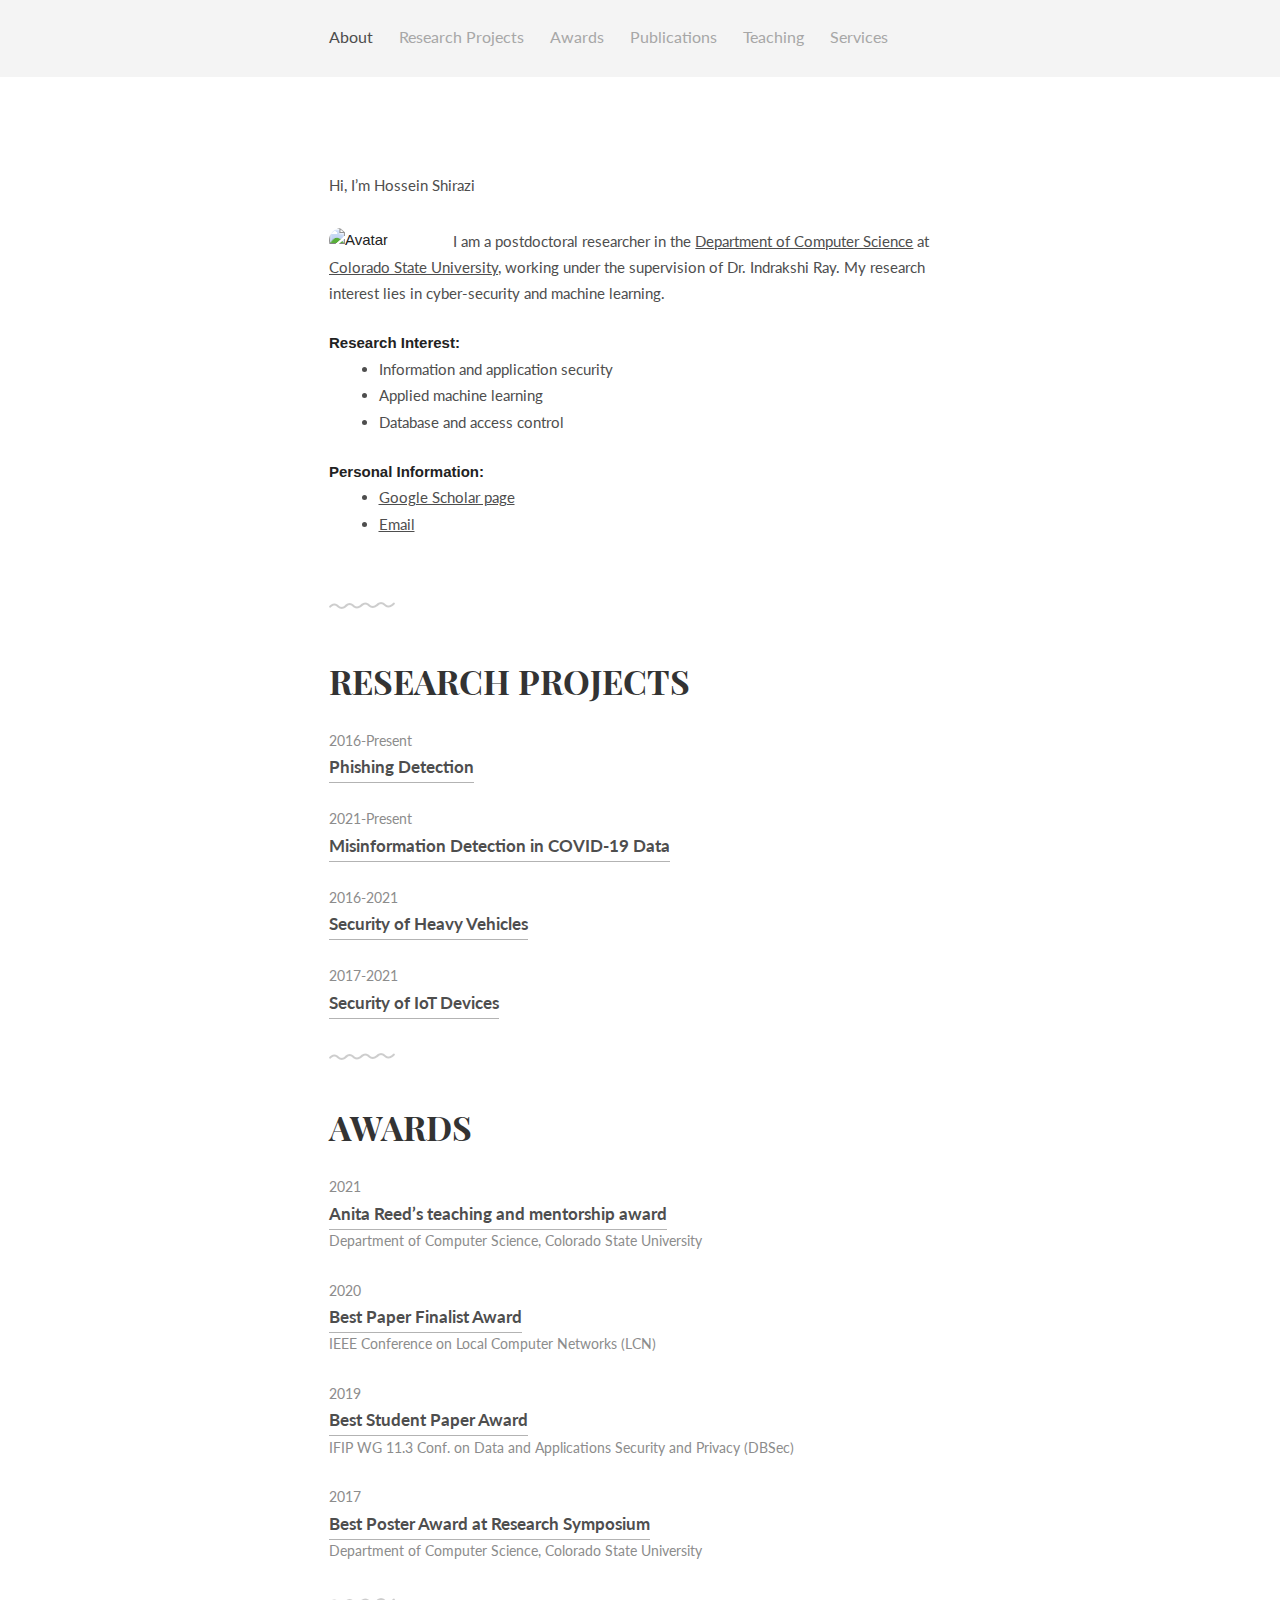
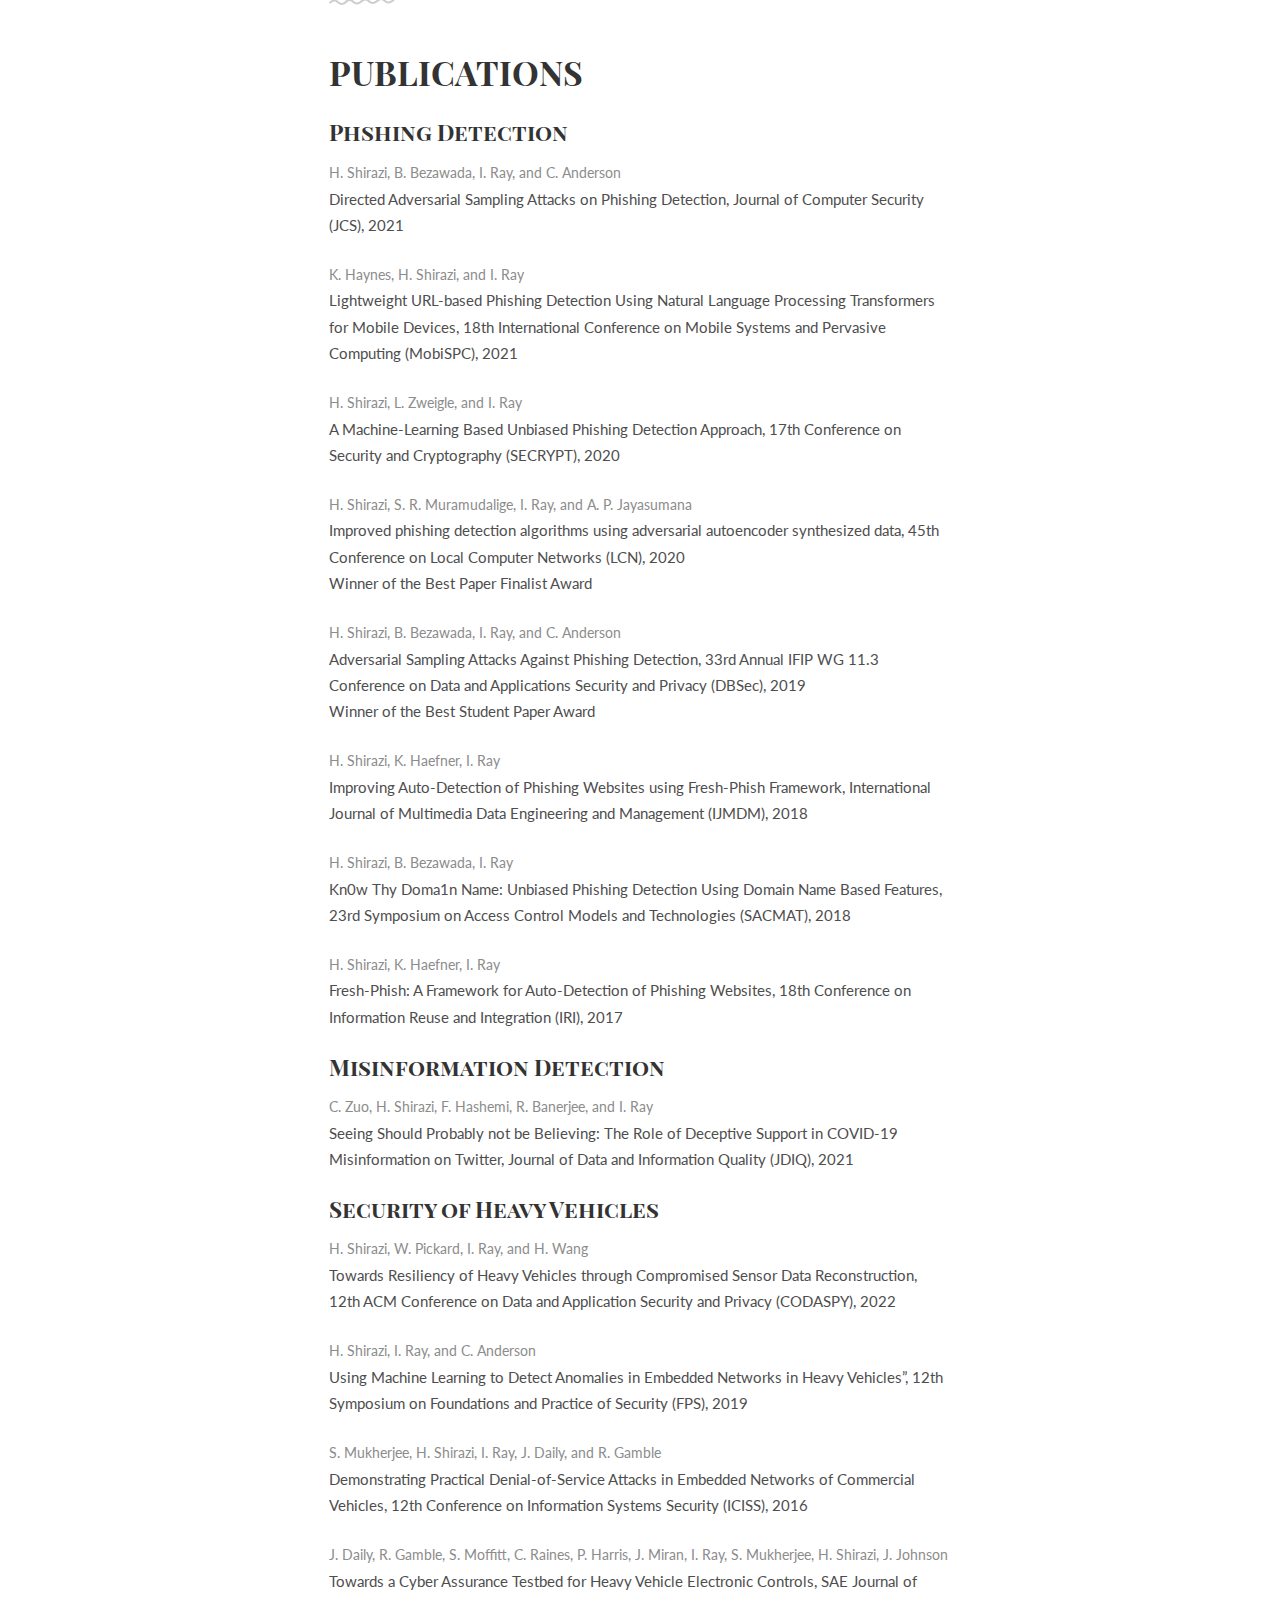
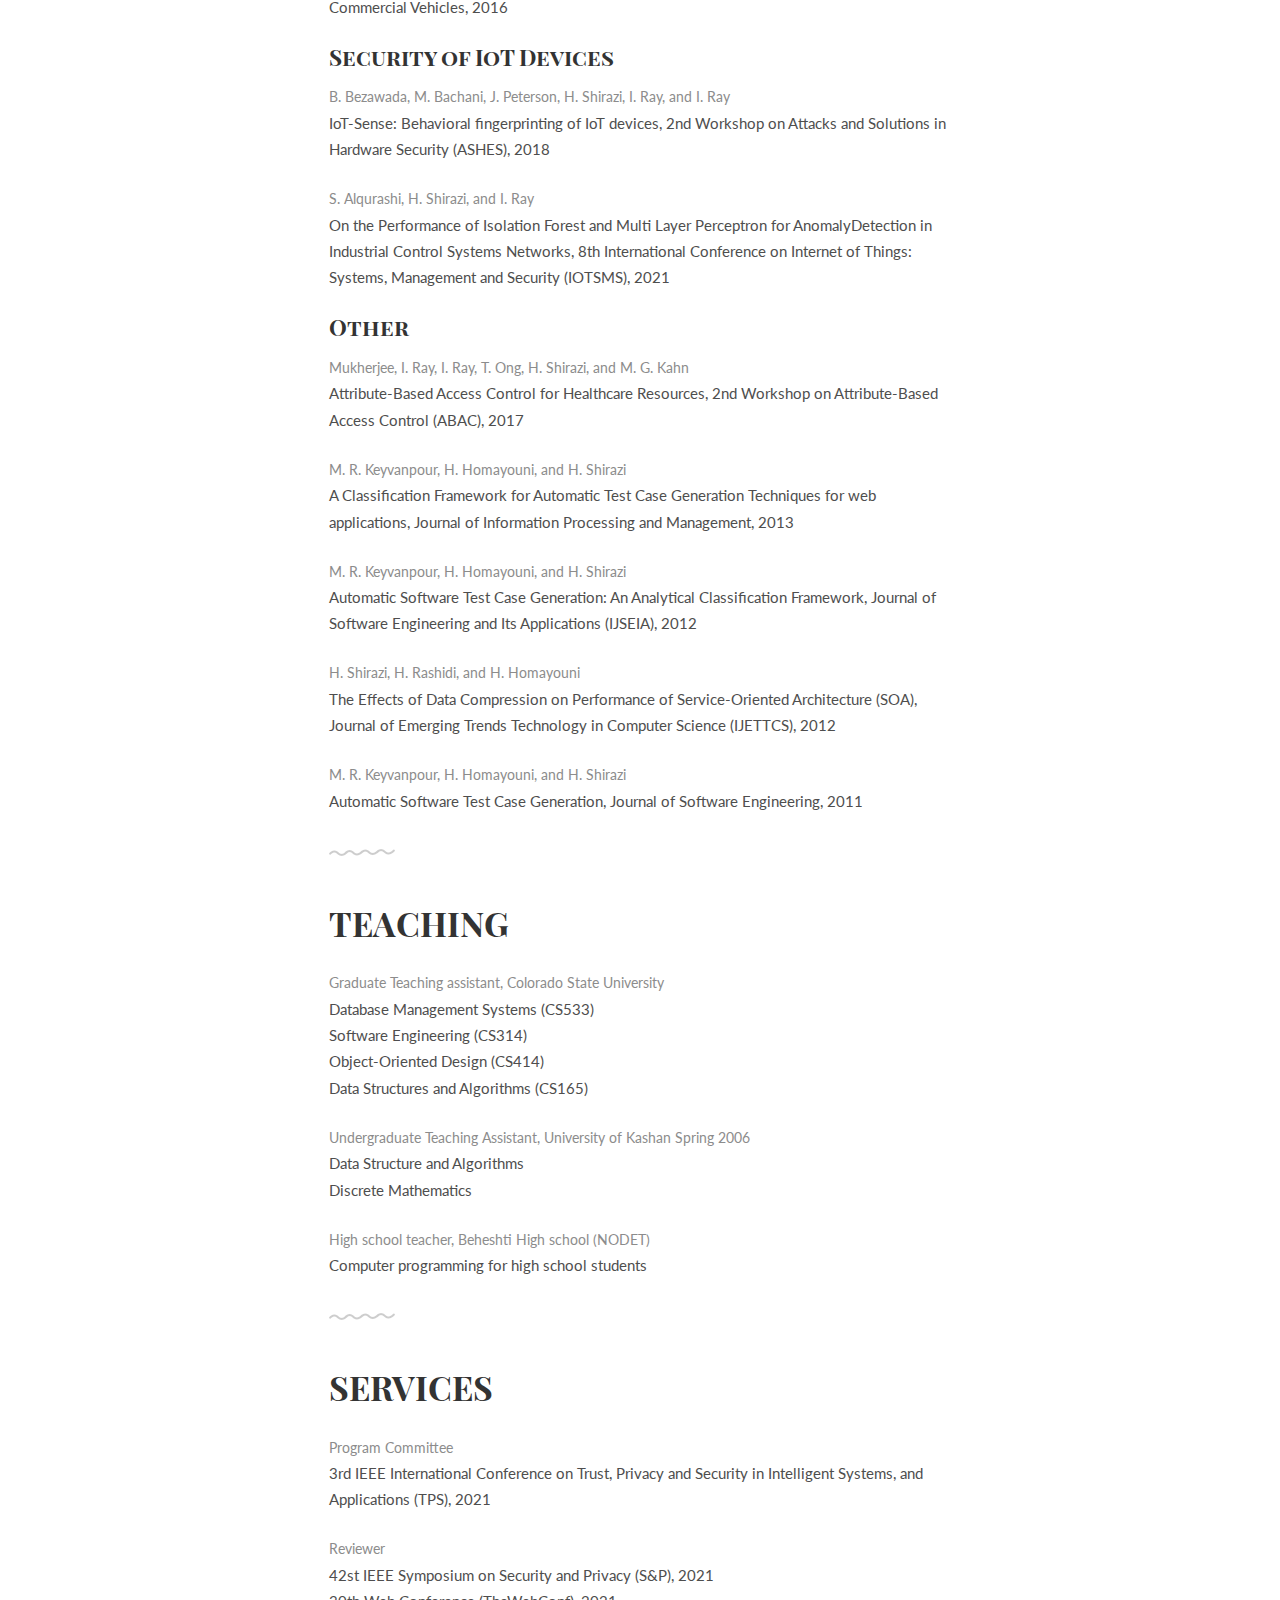
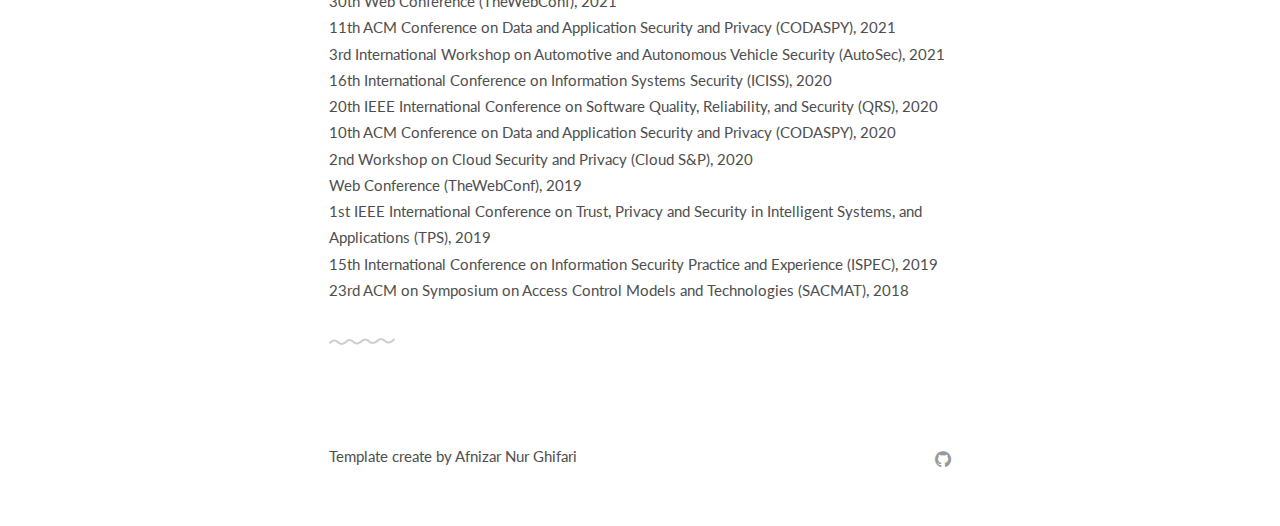
==== commit 880661b9: "email added" ====
--- a/index.html
+++ b/index.html
@@ -51,7 +51,7 @@
 					<img src="img/ava.jpg" alt="Avatar">
 				</div>
 				<div class="unit-80">
-					<h1>I research in<br><span id="typed"></span></h1>
+					
 				</div>
 				<p> I am a postdoctoral researcher in the <a href="https://compsci.colostate.edu/" target="_blank">Department of  Computer Science</a> at <a href="https://www.colostate.edu/" target="_blank">Colorado State University</a>, working under the supervision of Dr. Indrakshi Ray. My research interest lies in cyber-security and machine learning. </p>
 				<b>Research Interest:  </b>
@@ -60,6 +60,13 @@
 					<li>Applied machine learning</li>
 					<li>Database and access control</li>
 				</ul>
+				
+				<b>Personal Information:  </b>
+				<ul>
+					<li><a href="https://scholar.google.com/citations?user=lAI4ieEAAAAJ&hl=en">Google Scholar page</a> </li>
+					<li><a href="mailto:shirazi@colostate.edu">Email</a></li>
+				</ul>
+				
 			</div>
 		</div>
 	</div>
